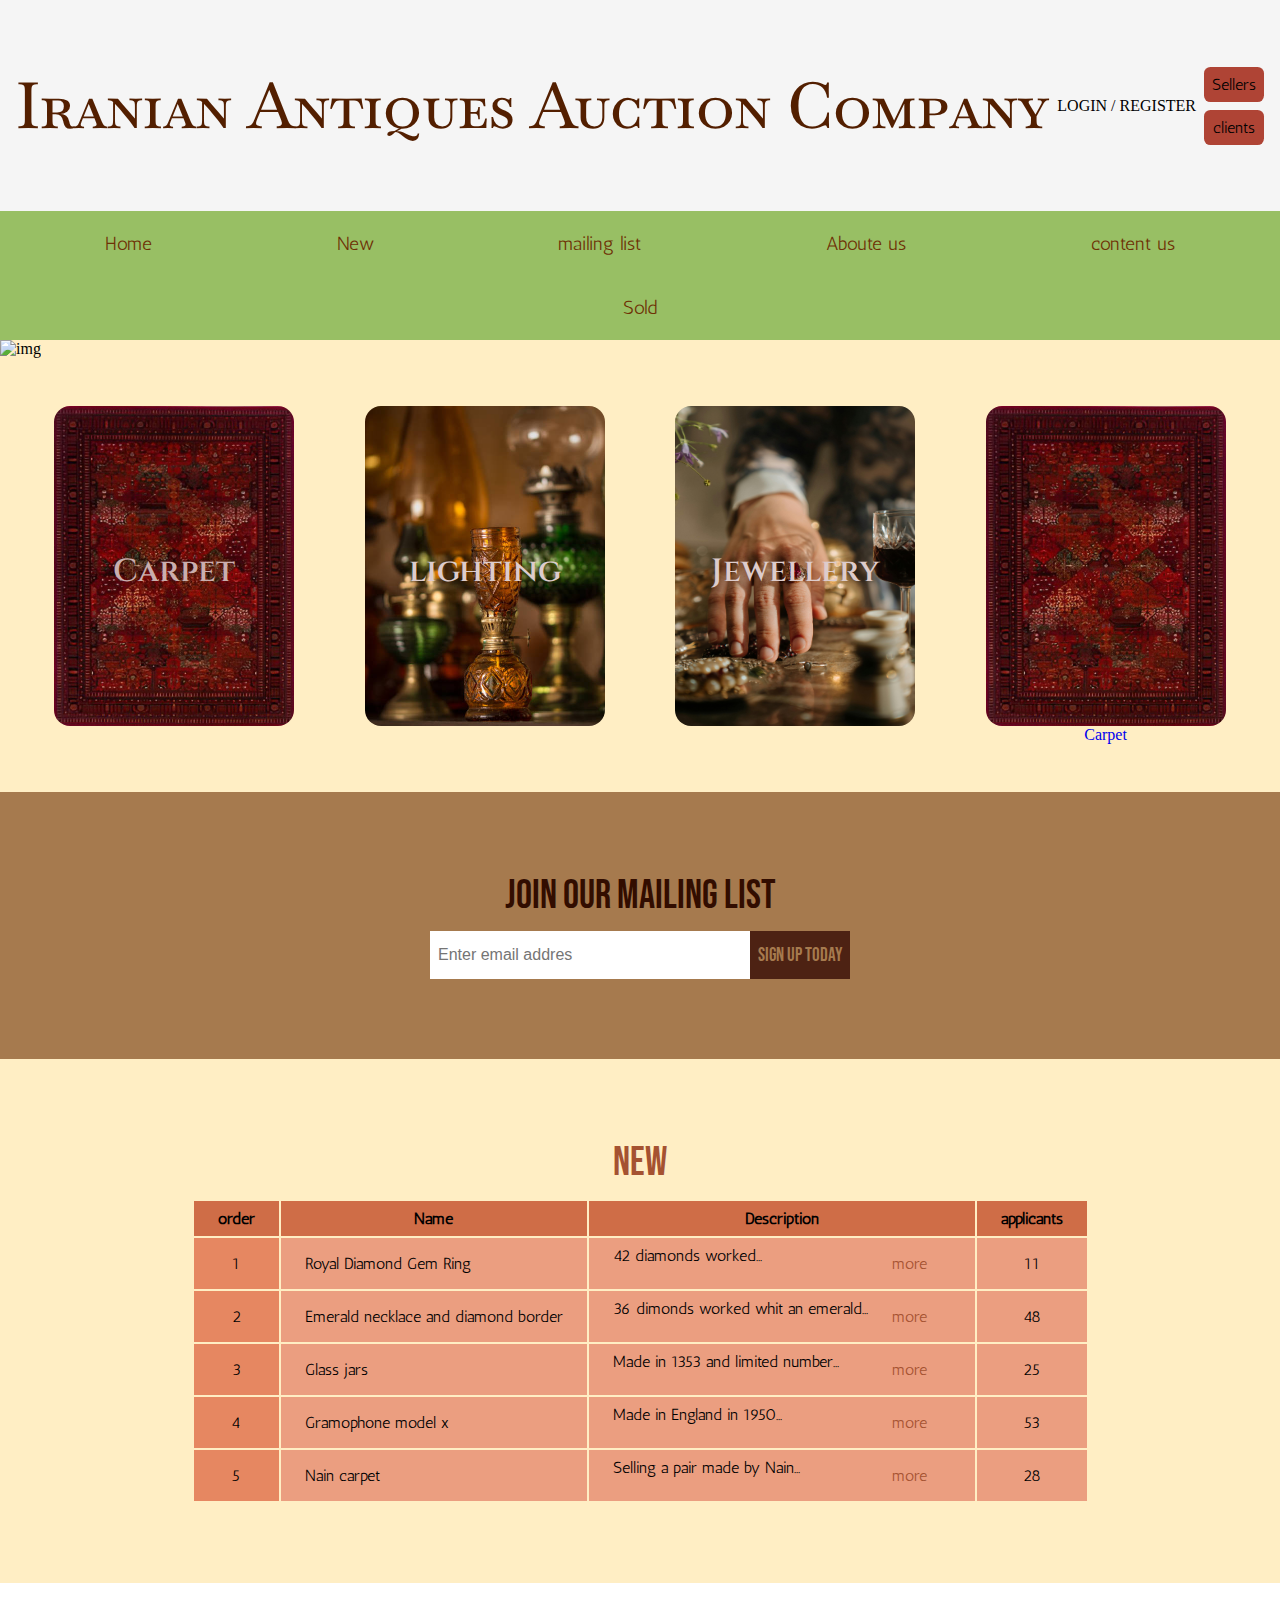
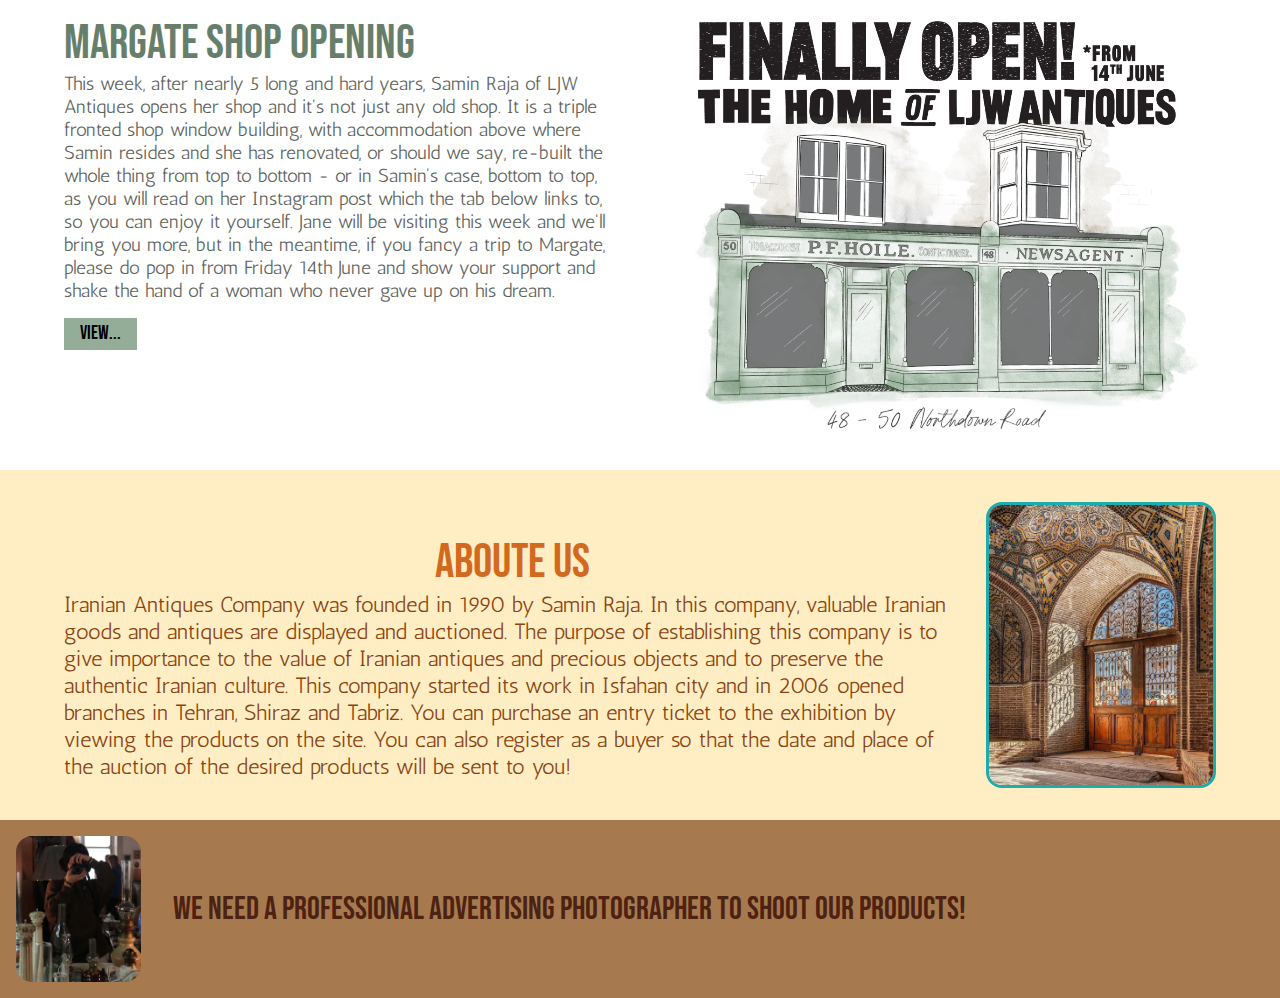
==== index.html @ d169ea3b "added aboute us" ====
<!DOCTYPE html>
<html lang="en">
  <head>
    <meta charset="UTF-8" />
    <meta http-equiv="X-UA-Compatible" content="IE=edge" />
    <meta name="viewport" content="width=device-width, initial-scale=1.0" />
    <title>home page-Iranian Antiques Auction</title>
    <link rel="stylesheet" href="index.css" />
  </head>
  <body>
    <header>
      <div class="title">
        <h1>Iranian Antiques Auction Company</h1>
        <div class="log1">
          <span>LOGIN / REGISTER</span>
          <div class="log2">
            <button><a href="#">Sellers</a></button>
            <button><a href="#">clients</a></button>
          </div>
        </div>
      </div>
    </header>
    <nav class="navbar">
      <a href="#">Home</a>
      <a href="#newstable">New</a>
      <a href="#entemail">mailing list</a>
      <a href="#abuotus">Aboute us</a>
      <a href="#">content us</a>
      <a href="#">Sold</a>
    </nav>
    <main>
      <div class="hpimg">
        <img src="./img/home-page-img.jpg" alt="img" class="hpimg" />
      </div>
      <section class="options">
        <a href="#">
          <img src="./img/home-page-carpet.jpg" alt="Persian Carpet" />
          <span class="Carpet">Carpet</span>
        </a>
        <a href="#">
          <img src="./img/lighting-home page.jpg" alt="Persian lighting" />
          <span class="lighting">lighting</span>
        </a>
        <a href="#">
          <img src="./img/Jewellery-home-page.jpg" alt="Persian Jewellery" />
          <span class="Jewellery">Jewellery</span>
        </a>
        <a href="#">
          <img src="./img/home-page-carpet.jpg" alt="Persian Carpet" />
          <span>Carpet</span>
        </a>
      </section>
      <!-- top button -->
      <section class="entemail" id="entemail">
        <label for="email">Join our mailing list</label>
        <form>
          <input
            type="email"
            name="email"
            id="email"
            placeholder="Enter email addres"
          />
          <button>sign up today</button>
        </form>
      </section>
      <section class="newstable" id="newstable">
        <h2>NEW</h2>
        <table>
          <thead>
            <tr>
              <th>order</th>
              <th>Name</th>
              <th>Description</th>
              <th>applicants</th>
            </tr>
          </thead>
          <tbody>
            <tr>
              <td>1</td>
              <td>Royal Diamond Gem Ring</td>
              <td>42 diamonds worked... <a href="#">more</a></td>
              <td>11</td>
            </tr>
            <tr>
              <td>2</td>
              <td>Emerald necklace and diamond border</td>
              <td>36 dimonds worked whit an emerald... <a href="#">more</a></td>
              <td>48</td>
            </tr>
            <tr>
              <td>3</td>
              <td>Glass jars</td>
              <td>Made in 1353 and limited number... <a href="#">more</a></td>
              <td>25</td>
            </tr>
            <tr>
              <td>4</td>
              <td>Gramophone model x</td>
              <td>Made in England in 1950... <a href="#">more</a></td>
              <td>53</td>
            </tr>
            <tr>
              <td>5</td>
              <td>Nain carpet</td>
              <td>Selling a pair made by Nain... <a href="#">more</a></td>
              <td>28</td>
            </tr>
          </tbody>
        </table>
      </section>
      <section class="shop">
        <div>
          <span class="MARGATE">MARGATE SHOP OPENING</span>
          <p>
            This week, after nearly 5 long and hard years, Samin Raja of LJW
            Antiques opens her shop and it's not just any old shop. It is a
            triple fronted shop window building, with accommodation above where
            Samin resides and she has renovated, or should we say, re-built the
            whole thing from top to bottom - or in Samin's case, bottom to top,
            as you will read on her Instagram post which the tab below links to,
            so you can enjoy it yourself. Jane will be visiting this week and
            we'll bring you more, but in the meantime, if you fancy a trip to
            Margate, please do pop in from Friday 14th June and show your
            support and shake the hand of a woman who never gave up on his
            dream.
          </p>
          <button>view...</button>
        </div>
        <img src="./img/shop-home-page.png" alt="shop" />
      </section>
        <section id="abuotus">
          <div>
            <span>Aboute us</span>
            <p>
              Iranian Antiques Company was founded in 1990 by Samin Raja. In
              this company, valuable Iranian goods and antiques are displayed
              and auctioned. The purpose of establishing this company is to give
              importance to the value of Iranian antiques and precious objects
              and to preserve the authentic Iranian culture. This company
              started its work in Isfahan city and in 2006 opened branches in
              Tehran, Shiraz and Tabriz. You can purchase an entry ticket to the
              exhibition by viewing the products on the site. You can also
              register as a buyer so that the date and place of the auction of
              the desired products will be sent to you!
            </p>
          </div>
          <img src="./img/about us-home-page.jpg" alt="about us" />
        </section>
        <section class="photo">
          <span
            >We need a professional advertising photographer to shoot our
            products!</span
          >
          <img src="./img/photography-home-page.jpg" alt="photography" />
        </section>
      <!-- sold -->
      <!-- need a phtografer -->
    </main>
    <footer></footer>
  </body>
</html>
---- index.css ----
/* Baskervville SC */
@import url('https://fonts.googleapis.com/css2?family=Baskervville+SC&family=Cinzel:wght@400..900&display=swap');
/* Cinzel */
@import url('https://fonts.googleapis.com/css2?family=Cinzel:wght@400..900&display=swap');
/* Antic */
@import url('https://fonts.googleapis.com/css2?family=Antic&display=swap');
/* Oswald */
/* Bebas Neue */
@import url('https://fonts.googleapis.com/css2?family=Bebas+Neue&display=swap');

* {
    padding: 0;
    margin: 0;
    box-sizing: border-box;
}

header {
    display: flex;
    flex-direction: column;
    align-items: center;
    /* width: 100vw; */
}
.title {
    background-color: whitesmoke;
    display: flex;
    flex-direction: row;
    justify-content: space-between;
    align-items: center;
    width: 100%;
    padding: 4rem 1rem;
}

h1 {
    font-size: 4rem;
    font-family: "Baskervville SC" , serif;
    font-weight: 500;
    color: rgb(83, 31, 0);
}

.log1 {
    display: flex;
    flex-direction: row;
    align-items: center;
    gap: 0.5rem;
}

.log2 {
    display: flex;
    flex-direction: column;
    gap: 0.5rem;
}

.log2 button {
    background-color: rgb(175, 68, 53);
    border: none;
    border-radius: 0.4rem;
    padding: 0.5rem 0;
}
.log2 button:hover {
    background-color: rgb(119, 47, 37);
    border: none;
    border-radius: 0.4rem;
    padding: 0.5rem 0;
    border: 1.5px black solid;
}

button a {
    text-decoration: none;
    font-size: 1rem;
    font-family: "Antic" , serif;
    /* font-family: "Bebas Neue" , serif; */
    font-weight: 500;
    padding: 1rem 0.5rem;
    color: black;
}

.log2 button:hover a {
    text-decoration: none;
    font-size: 1rem;
    font-family: "Antic" , serif;
    /* font-family: "Bebas Neue" , serif; */
    font-weight: 500;
    padding: 1rem 0.5rem;
    color: wheat;
}

.navbar {
    display: flex;
    flex-direction: row;
    justify-content: space-evenly;
    width: 100%;
    background-color: rgb(152, 191, 100);
    flex-wrap: wrap;
    position: sticky;
    top: 0;
    z-index: 10;
}

.navbar>a {
    color: rgb(110, 49, 5);
    font-family: "Antic" , serif;
    text-decoration: none;
    font-weight: 500;
    font-size: 1.2rem;
    padding: 1.3rem 5rem;
}

.navbar>a:hover {
    color: lightgrey;
    font-family: "Antic" , serif;
    text-decoration: none;
    font-weight: 400;
    font-size: 1.2rem;
    padding: 1.3rem 5rem;
    background-color: rgb(116, 146, 76);
}

main {
    /* background-color: beige; */
    background-color: rgb(255, 238, 196);
}


.hpimg>img {
    width: 100%;
    /* box-shadow: inset 0 0 0 2rem black; */
}

.options {
    display: flex;
    justify-content: space-evenly;
    gap: 1rem;
    padding: 3rem 0;
    flex-wrap: wrap;
}

.options a {
    display: flex;
    flex-direction: column;
    align-items: center;
    text-decoration: none;
    position: relative;
}

.options img {
    width: 15rem;
    height: 20rem;
    border-radius: 1rem;
}

.options a:hover span {
    background-color: rgba(0, 0, 0, 0.568);
}

.Carpet {
    font-family: "Cinzel" , serif;
    font-weight: 600;
    font-size: 2rem;
    color: rgb(202, 174, 174);
    position: absolute;
    top: 8rem;
    padding: 1rem 3.7rem;
}

.lighting {
    font-family: "Cinzel" , serif;
    font-weight: 600;
    font-size: 2rem;
    color: rgb(221, 204, 204);
    position: absolute;
    top: 8rem;
    padding: 1rem 2.75rem;
}
.Jewellery {
    font-family: "Cinzel" , serif;
    font-weight: 600;
    font-size: 2rem;
    color: rgb(221, 204, 204);
    position: absolute;
    top: 8rem;
    padding: 1rem 2.25rem;
}

.entemail {
    width: 100%;
    display: flex;
    flex-direction: column;
    align-items: center;
    gap: 0.7rem;
    padding: 5rem 3.5rem;
    background-color: rgb(166,122,78);
    /* background-color: rgb(159,172,133); */
}

.entemail label {
    font-size: 2.5rem;
    color: rgb(50,13,0);
    font-family: "Bebas Neue" , serif;
}

.entemail form {
    display: flex;
    justify-content: center;
}

.entemail input{
    border: none;
    width: 20rem;
    height: 3rem;
    padding: 0.5rem;
    font-size: 1rem;
    /* background-color: rgb(166,122,78); */
}

.entemail button {
    /* background-color: rgb(95, 54, 39); */
    background-color: rgb(77, 34, 19);
    color: rgb(166,122,78);
    border: none;
    padding: 0.5rem;
    font-family: "Bebas Neue" , serif;
    font-weight: 100;
    font-size: 1.2rem;
}

.entemail button:hover {
    cursor: pointer;
    background-color: rgb(54, 21, 9);
    color: rgb(190, 150, 109);
    border: none;
    padding: 0.5rem;
    font-family: "Bebas Neue" , serif;
    font-weight: 100;
    font-size: 1.2rem;
}

.newstable {
    display: flex;
    flex-direction: column;
    align-items: center;
    gap: 0.7rem;
    padding: 5rem 3.5rem;
}

h2 {
    font-family: "Bebas Neue" , serif;
    color: rgb(165, 82, 49);
    font-size: 2.5rem;
    font-weight: 100;

}

table * {
    padding: 0.5rem 1.5rem;
    font-size: 1rem;
    font-family: "Antic" , serif;
}

th {
    background-color: rgb(207, 109, 71);
}

td:first-child {
    background-color: rgb(230, 135, 97);
    text-align: center;
}

td {
    background-color: rgb(235, 158, 128);
}

tr td:nth-of-type(3) {
    background-color: rgb(235, 158, 128);
    display: flex;
    justify-content: space-between;
}
tr td:nth-of-type(4) {
    background-color: rgb(235, 158, 128);
    text-align: center;
}
td a {
    text-decoration: none;
    color: rgb(165, 82, 49);
    font-weight: 400;
}

.shop {
    display: flex;
    justify-content: space-between;
    background-color: rgb(255, 255, 255);
    padding: 2rem 4rem;
    gap: 1.5rem;
}

.MARGATE {
    font-size: 3rem;
    font-family: "Bebas Neue" , serif;
    color: rgb(103, 126, 107);
    margin-top: 2rem;
}

.shop p {
    font-size: 1.2rem;
    font-family: "Antic" , serif;
    color:rgb(93,98,92);

}

.shop button {
    background-color: rgb(148,173,152);
    border: none;
    padding: 0.3rem 1rem;
    font-family: "Bebas Neue" , serif;
    font-weight: 100;
    font-size: 1.2rem;
    margin-top: 1rem;
    cursor: pointer;
}
.shop button:hover {
    background-color: rgb(86, 116, 91);
    border: none;
    padding: 0.3rem 1rem;
    font-family: "Bebas Neue" , serif;
    font-weight: 100;
    font-size: 1.2rem;
    margin-top: 1rem;
    cursor: pointer;
}
 #abuotus {
    display: flex;
    justify-content: space-between;
    padding: 2rem 4rem;
    gap: 1.5rem;
 }

 #abuotus div {
    display: flex;
    flex-direction: column;
    align-items: center;
 }

 #abuotus span {
    font-size: 3rem;
    font-family: "Bebas Neue" , serif;
    color: chocolate;
    margin-top: 2rem;
 }

 #abuotus p {
    font-size: 1.4rem;
    font-family: "Antic" , serif;
    color: rgb(138, 68, 17);
    font-weight: 400;

}

#abuotus img {
width: 20%;
border-radius: 1rem;
border-color: rgb(29, 172, 172);
border-style: solid;
}

.photo {
    display: flex;
    flex-direction: row-reverse;
    align-items: center;
    justify-content: start;
    gap: 2rem;
    background-color: rgb(166,122,78);
    padding: 1rem;
}

.photo img {
    width: 10%;
    border-radius: 1rem;
}

.photo span {
    font-size: 2rem;
    color: rgb(77, 34, 19);
    font-family: "Bebas Neue" , serif;
}
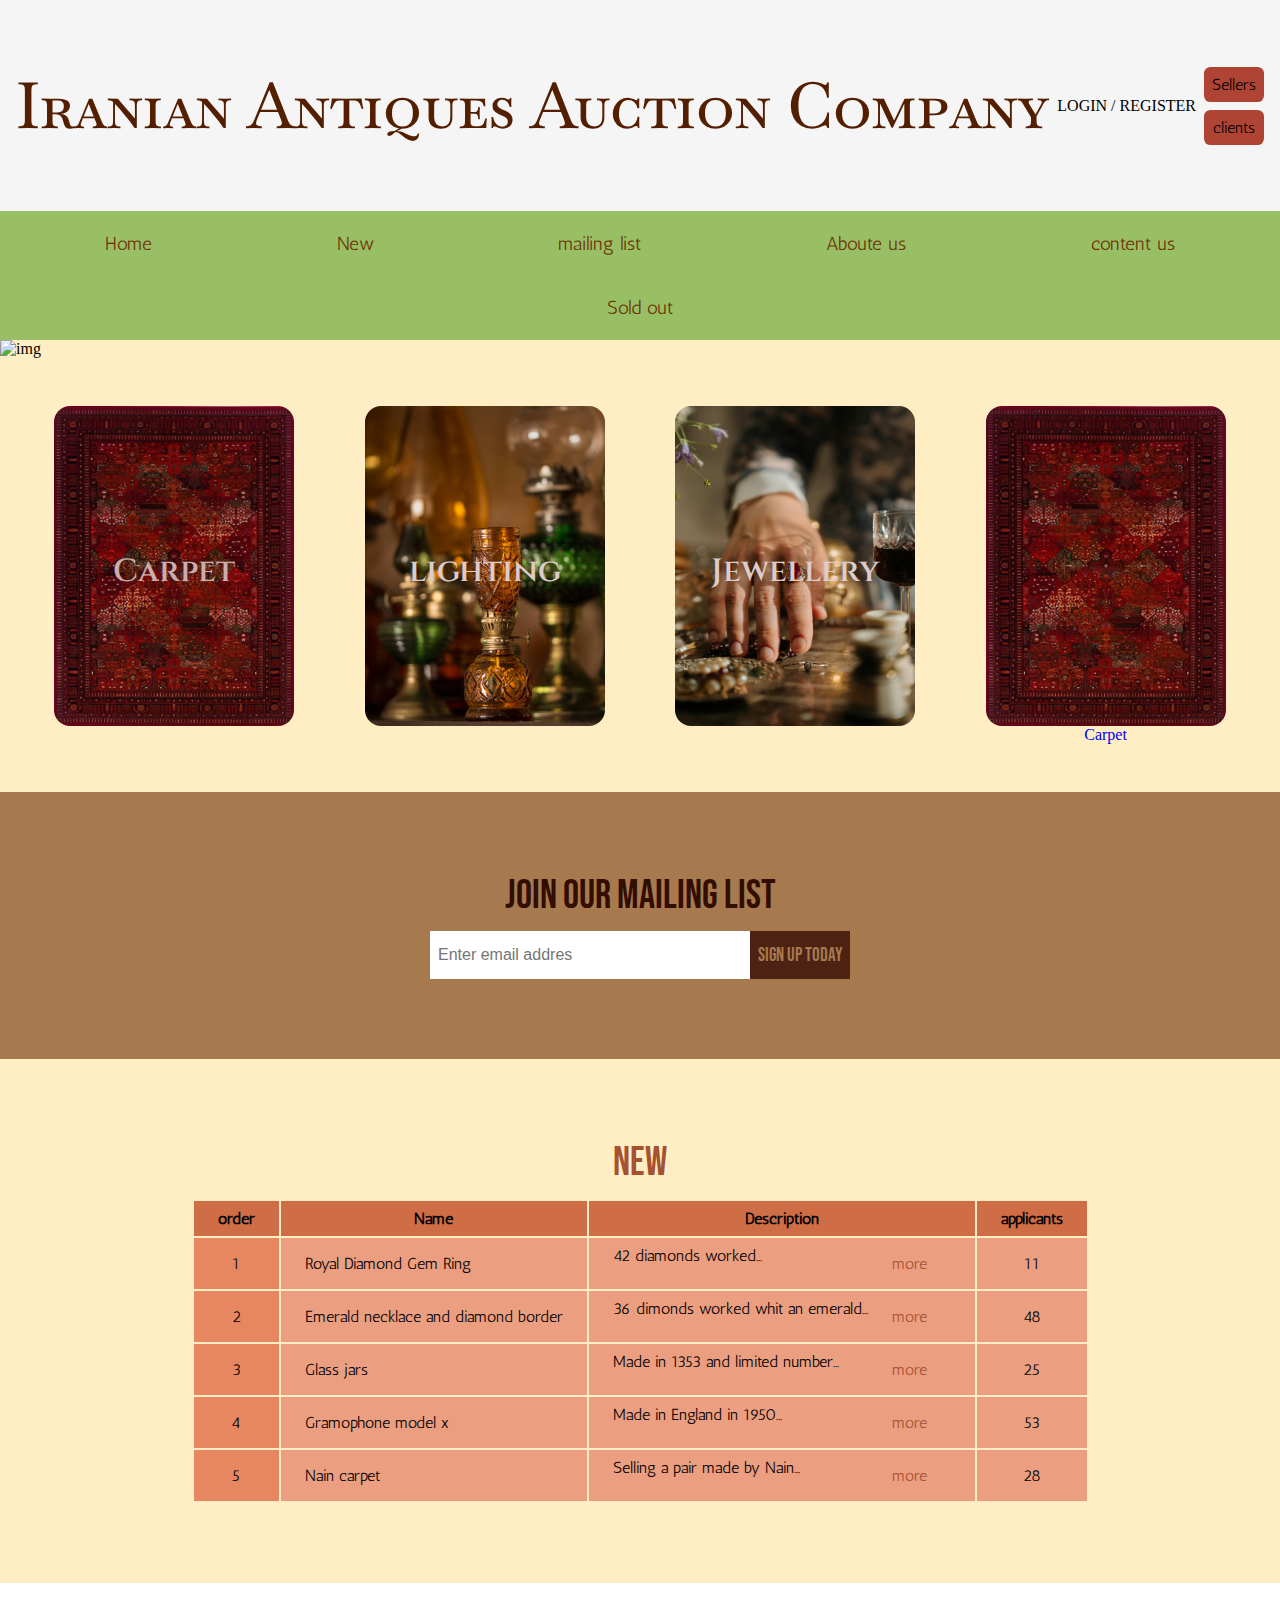
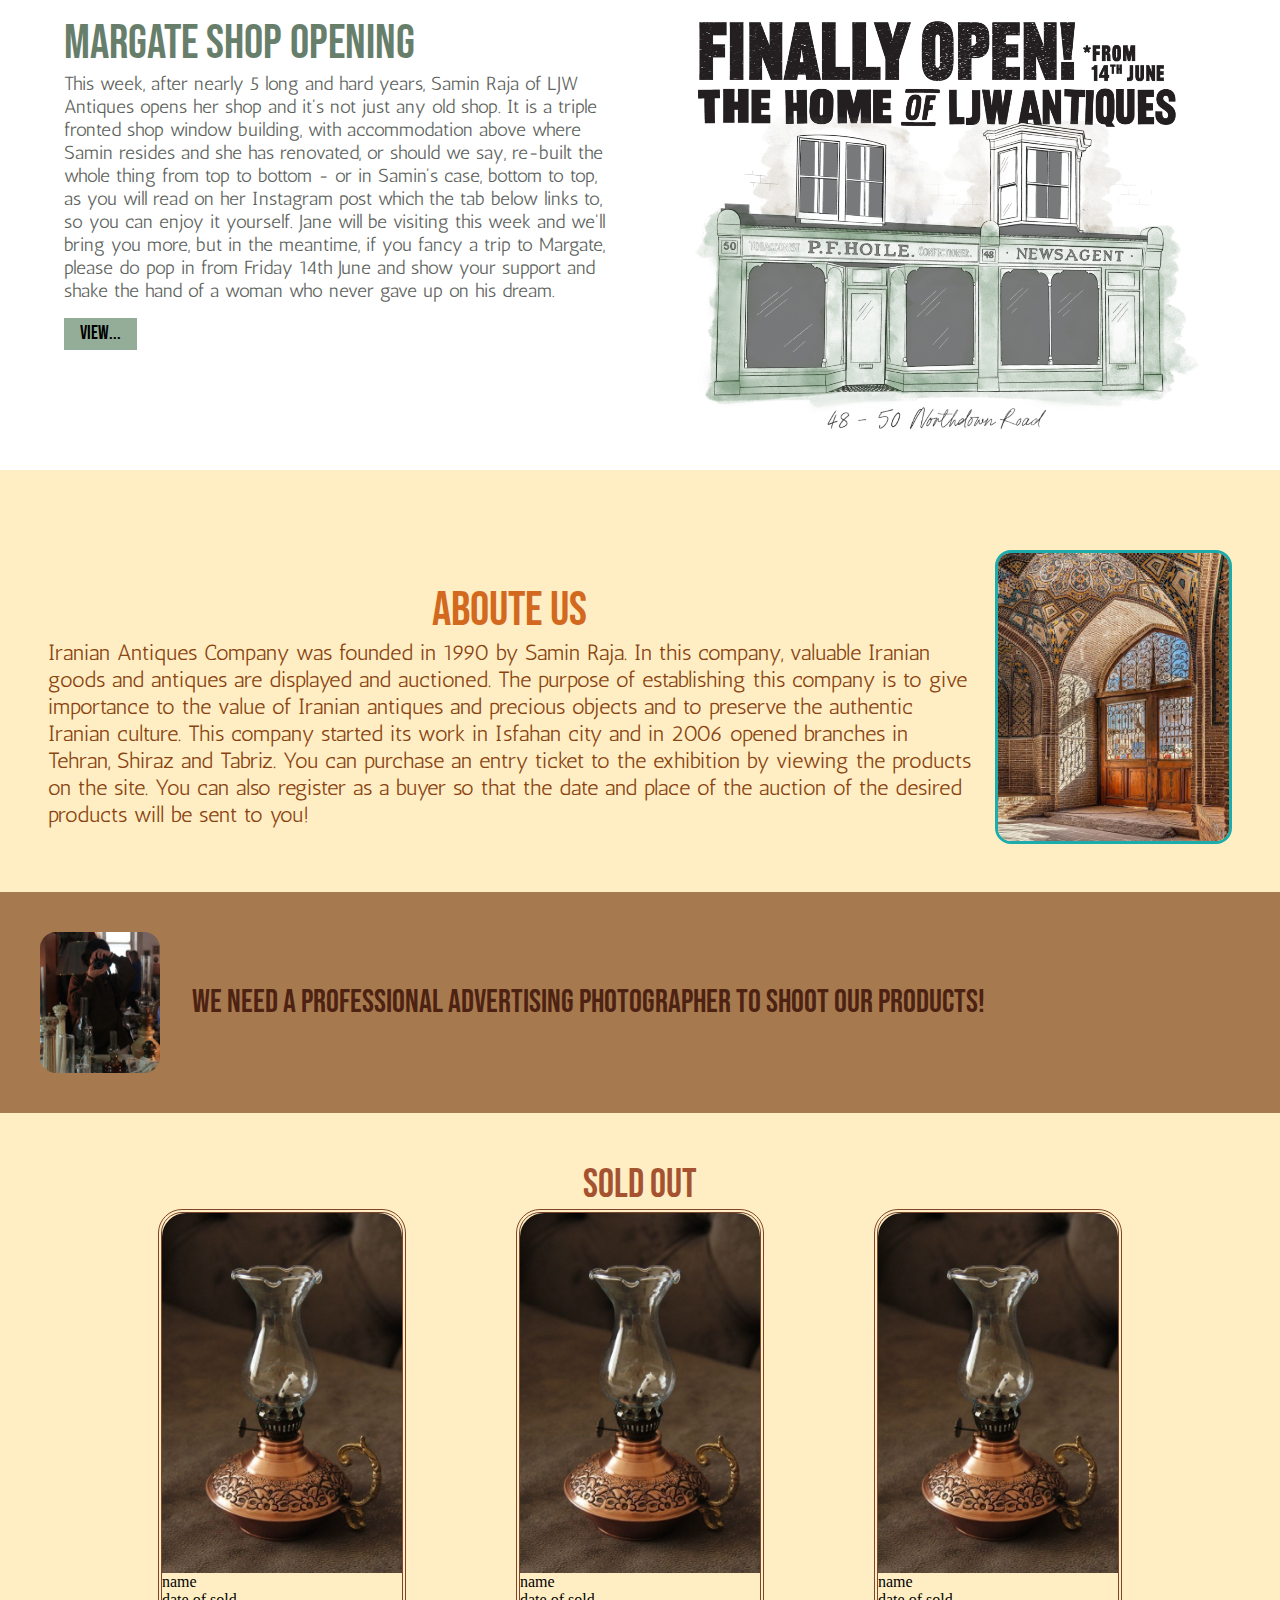
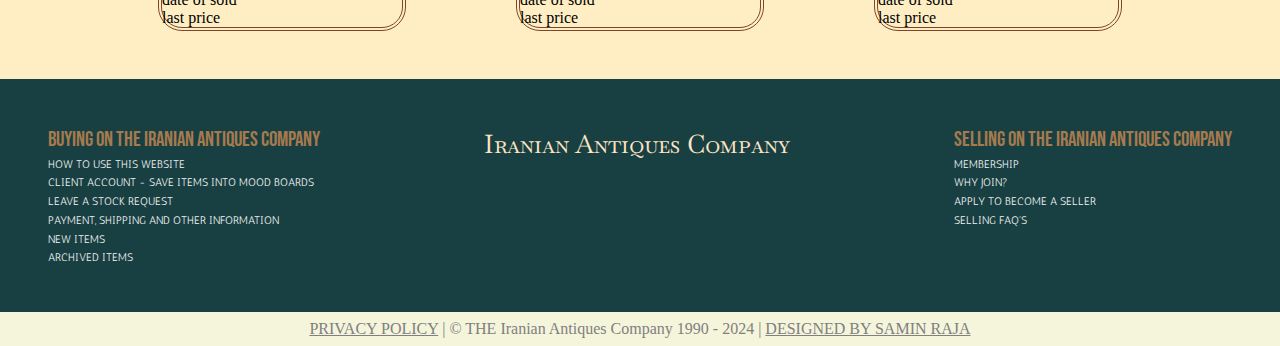
==== commit 67b37e9b: "added sold and footer" ====
--- a/index.html
+++ b/index.html
@@ -26,7 +26,7 @@
       <a href="#entemail">mailing list</a>
       <a href="#abuotus">Aboute us</a>
       <a href="#">content us</a>
-      <a href="#">Sold</a>
+      <a href="#sold">Sold out</a>
     </nav>
     <main>
       <div class="hpimg">
@@ -128,34 +128,84 @@
         </div>
         <img src="./img/shop-home-page.png" alt="shop" />
       </section>
-        <section id="abuotus">
-          <div>
-            <span>Aboute us</span>
-            <p>
-              Iranian Antiques Company was founded in 1990 by Samin Raja. In
-              this company, valuable Iranian goods and antiques are displayed
-              and auctioned. The purpose of establishing this company is to give
-              importance to the value of Iranian antiques and precious objects
-              and to preserve the authentic Iranian culture. This company
-              started its work in Isfahan city and in 2006 opened branches in
-              Tehran, Shiraz and Tabriz. You can purchase an entry ticket to the
-              exhibition by viewing the products on the site. You can also
-              register as a buyer so that the date and place of the auction of
-              the desired products will be sent to you!
-            </p>
-          </div>
-          <img src="./img/about us-home-page.jpg" alt="about us" />
-        </section>
-        <section class="photo">
-          <span
-            >We need a professional advertising photographer to shoot our
-            products!</span
-          >
-          <img src="./img/photography-home-page.jpg" alt="photography" />
-        </section>
-      <!-- sold -->
-      <!-- need a phtografer -->
+      <section id="abuotus">
+        <div>
+          <span>Aboute us</span>
+          <p>
+            Iranian Antiques Company was founded in 1990 by Samin Raja. In this
+            company, valuable Iranian goods and antiques are displayed and
+            auctioned. The purpose of establishing this company is to give
+            importance to the value of Iranian antiques and precious objects and
+            to preserve the authentic Iranian culture. This company started its
+            work in Isfahan city and in 2006 opened branches in Tehran, Shiraz
+            and Tabriz. You can purchase an entry ticket to the exhibition by
+            viewing the products on the site. You can also register as a buyer
+            so that the date and place of the auction of the desired products
+            will be sent to you!
+          </p>
+        </div>
+        <img src="./img/about us-home-page.jpg" alt="about us" />
+      </section>
+      <section class="photo">
+        <span
+          >We need a professional advertising photographer to shoot our
+          products!</span
+        >
+        <img src="./img/photography-home-page.jpg" alt="photography" />
+      </section>
+      <section id="sold">
+        <h2>sold out</h2>
+        <div>
+          <div class="sol">
+            <img src="./img/light1.jpg" alt="light" />
+            <span>name</span>
+            <span>date of sold</span>
+            <span>last price</span>
+          </div>
+          <div class="sol">
+            <img src="./img/light1.jpg" alt="light" />
+            <span>name</span>
+            <span>date of sold</span>
+            <span>last price</span>
+          </div>
+          <div class="sol">
+            <img src="./img/light1.jpg" alt="light" />
+            <span>name</span>
+            <span>date of sold</span>
+            <span>last price</span>
+          </div>
+        </div>
+      </section>
     </main>
-    <footer></footer>
+    <footer>
+      <div class="foo">
+        <div>
+          <h4>BUYING ON THE Iranian Antiques Company</h4>
+          <span>HOW TO USE THIS WEBSITE</span>
+          <span>CLIENT ACCOUNT - SAVE ITEMS INTO MOOD BOARDS</span>
+          <span>LEAVE A STOCK REQUEST</span>
+          <span>PAYMENT, SHIPPING AND OTHER INFORMATION</span>
+          <span>NEW ITEMS</span>
+          <span>ARCHIVED ITEMS</span>
+        </div>
+        <div>
+          <h3>Iranian Antiques Company</h3>
+          <div></div>
+        </div>
+        <div>
+          <h4>SELLING ON THE Iranian Antiques Company</h4>
+          <span>MEMBERSHIP</span>
+          <span>WHY JOIN?</span>
+          <span>APPLY TO BECOME A SELLER</span>
+          <span>SELLING FAQ'S</span>
+        </div>
+      </div>
+      <div class="last">
+        <span
+          ><span class="s1">PRIVACY POLICY</span> | © THE Iranian Antiques Company 1990 - 2024 |
+          <span class="s1">DESIGNED BY SAMIN RAJA</span></span
+        >
+      </div>
+    </footer>
   </body>
 </html>
--- a/index.css
+++ b/index.css
@@ -329,7 +329,8 @@
  #abuotus {
     display: flex;
     justify-content: space-between;
-    padding: 2rem 4rem;
+    padding: 3rem;
+    padding-top: 5rem;
     gap: 1.5rem;
  }
 
@@ -368,7 +369,7 @@
     justify-content: start;
     gap: 2rem;
     background-color: rgb(166,122,78);
-    padding: 1rem;
+    padding: 2.5rem;
 }
 
 .photo img {
@@ -380,4 +381,89 @@
     font-size: 2rem;
     color: rgb(77, 34, 19);
     font-family: "Bebas Neue" , serif;
-}+}
+
+#sold {
+    padding: 3rem;
+    display: flex;
+    flex-direction: column;
+    align-items: center;
+}
+
+#sold>div {
+    display: flex;
+    flex-direction: row;
+    justify-content: space-evenly;
+    width: 100%;
+}
+
+#sold img {
+    width: 15rem;
+    border-top-left-radius: 1.5rem;
+    border-top-right-radius: 1.5rem;
+
+}
+
+.sol {
+    display: flex;
+    flex-direction: column;
+    border: 4px rgb(126, 69, 43) double;
+    border-radius: 1.5rem;
+}
+
+footer {
+    background-color: #184042;
+    display: flex;
+    flex-direction: column;
+    /* padding-bottom: 0; */
+}
+.foo {
+    display: flex;
+    flex-direction: row;
+    justify-content: space-between;
+    padding: 3rem;
+}
+
+.foo>div {
+    display: flex;
+    flex-direction: column;
+    gap: 0.3rem;
+}
+
+.foo span {
+    font-family: "Antic" , serif;
+    font-weight: 300;
+    font-size: 0.7rem;
+    color: whitesmoke;
+}
+.foo span:hover {
+    font-family: "Antic" , serif;
+    font-weight: 300;
+    font-size: 0.7rem;
+    color: whitesmoke;
+    text-decoration: underline;
+}
+.foo h4 {
+    font-family: "Bebas Neue" , serif;
+    color: rgb(166,122,78);
+    font-weight: 100;
+    font-size: 1.3rem;
+}
+h3 {
+    font-family: "Baskervville SC" , serif;
+    color:bisque;
+    font-weight: 200;
+    font-size: 1.6rem;
+}
+.last {
+    display: flex;
+    justify-content: center;
+    background-color: beige;
+    color: gray;
+    width: 100%;
+    padding: 0.5rem;
+}
+
+.s1 {
+    text-decoration: underline;
+}
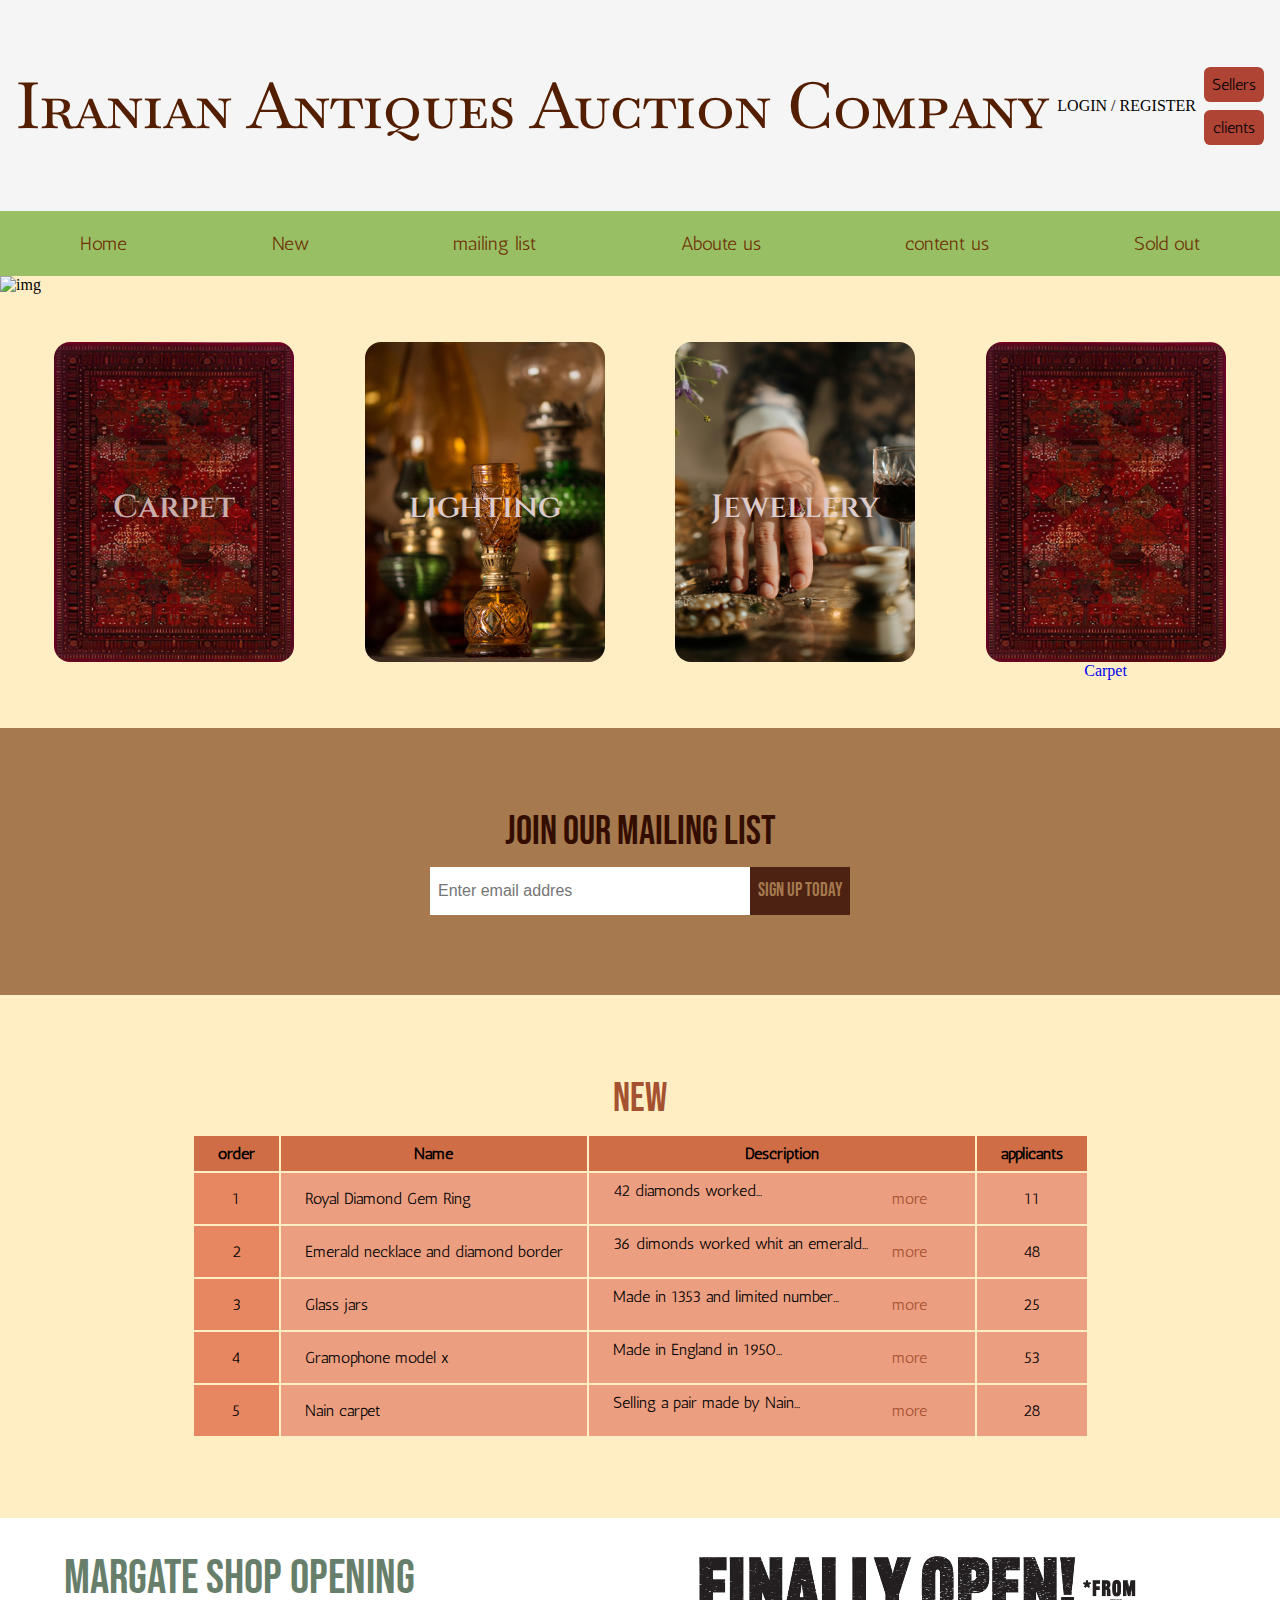
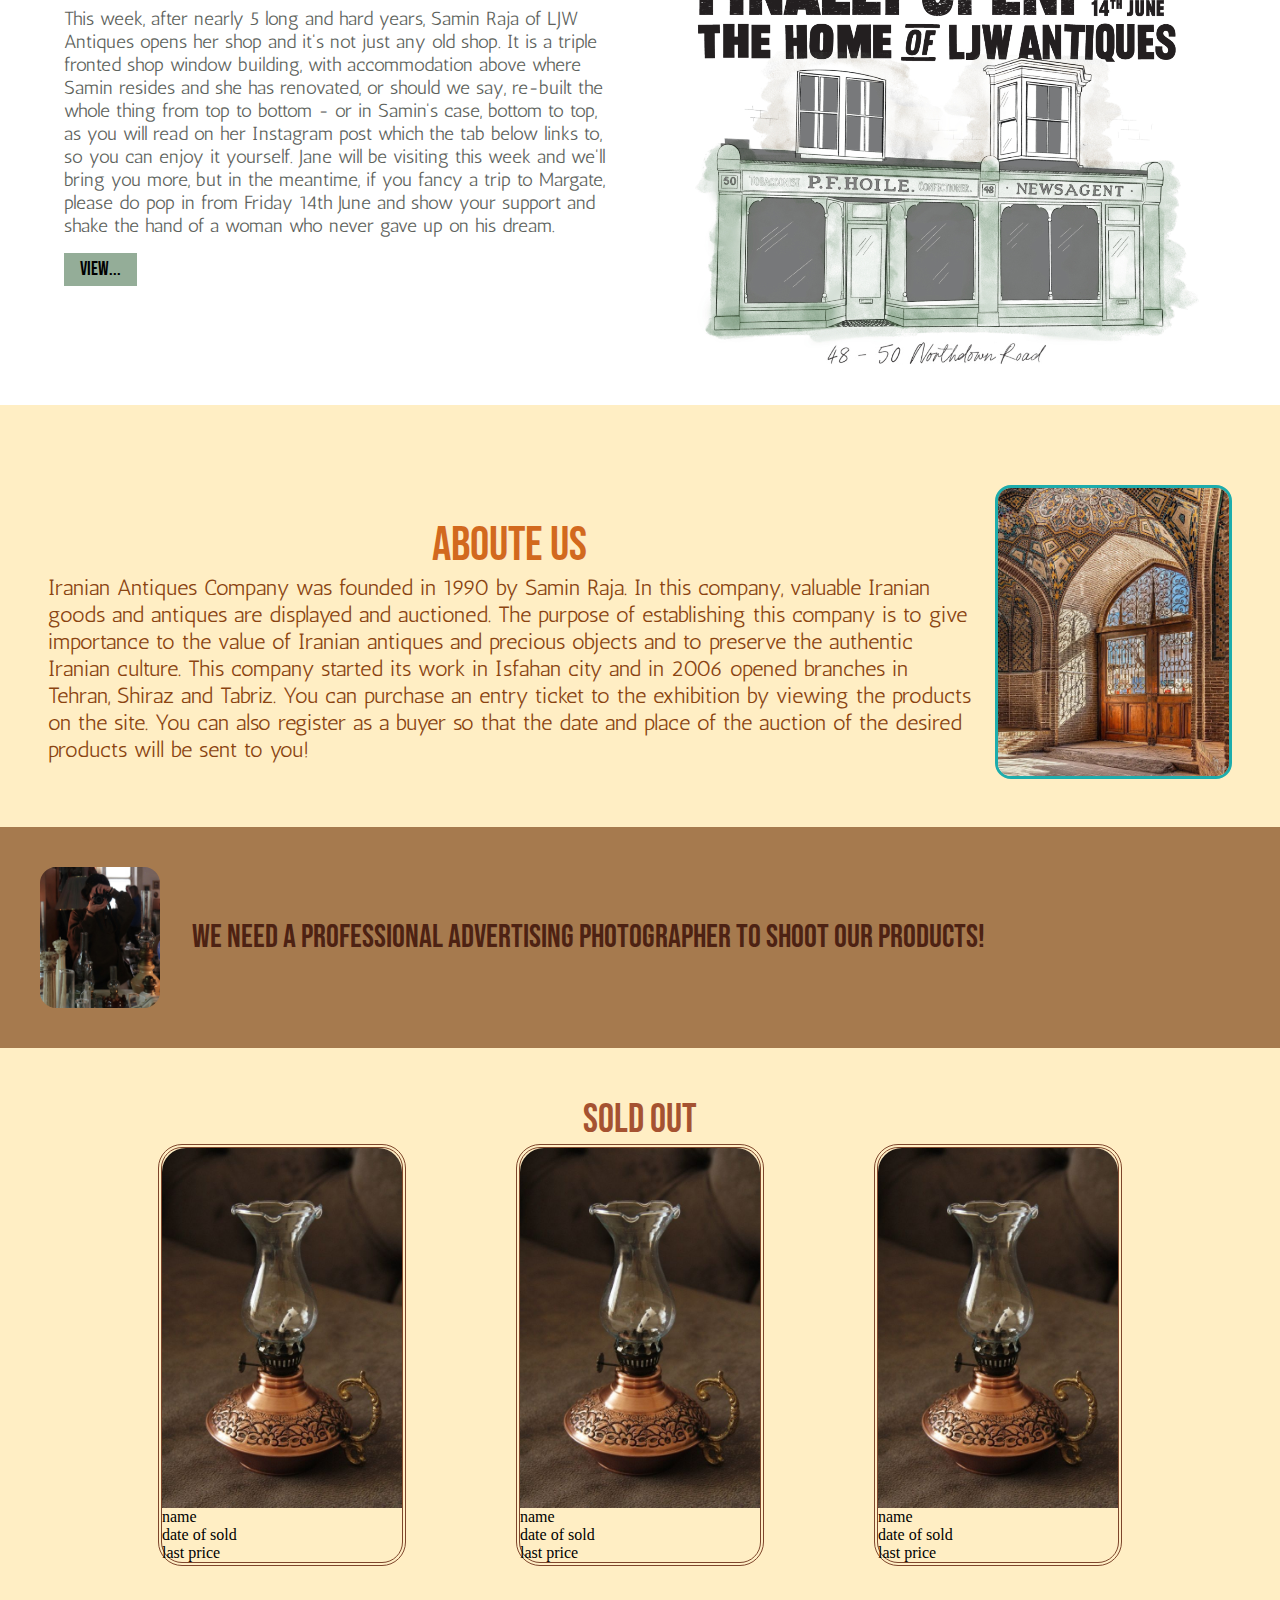
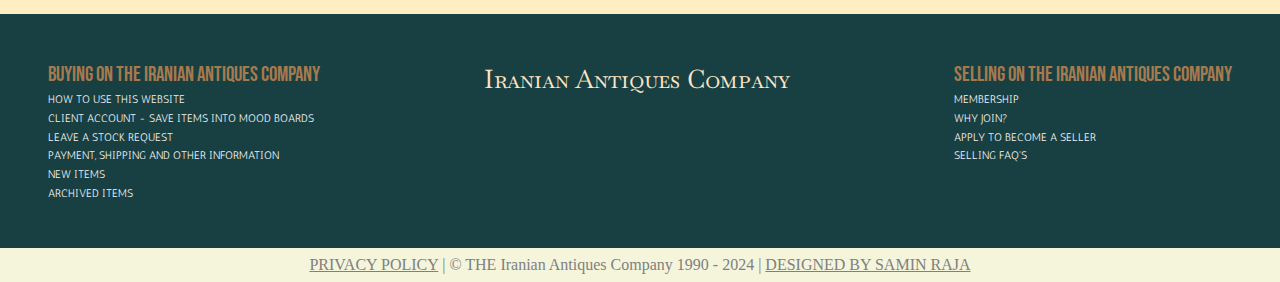
==== commit 5e047d0b: "added Carpet page" ====
--- a/index.html
+++ b/index.html
@@ -21,7 +21,7 @@
       </div>
     </header>
     <nav class="navbar">
-      <a href="#">Home</a>
+      <a href="./index.html">Home</a>
       <a href="#newstable">New</a>
       <a href="#entemail">mailing list</a>
       <a href="#abuotus">Aboute us</a>
@@ -33,7 +33,7 @@
         <img src="./img/home-page-img.jpg" alt="img" class="hpimg" />
       </div>
       <section class="options">
-        <a href="#">
+        <a href="./Carpet.html" target="_blank">
           <img src="./img/home-page-carpet.jpg" alt="Persian Carpet" />
           <span class="Carpet">Carpet</span>
         </a>
--- a/index.css
+++ b/index.css
@@ -102,7 +102,7 @@
     text-decoration: none;
     font-weight: 500;
     font-size: 1.2rem;
-    padding: 1.3rem 5rem;
+    padding: 1.3rem 4rem;
 }
 
 .navbar>a:hover {
@@ -111,7 +111,7 @@
     text-decoration: none;
     font-weight: 400;
     font-size: 1.2rem;
-    padding: 1.3rem 5rem;
+    padding: 1.3rem 4rem;
     background-color: rgb(116, 146, 76);
 }
 
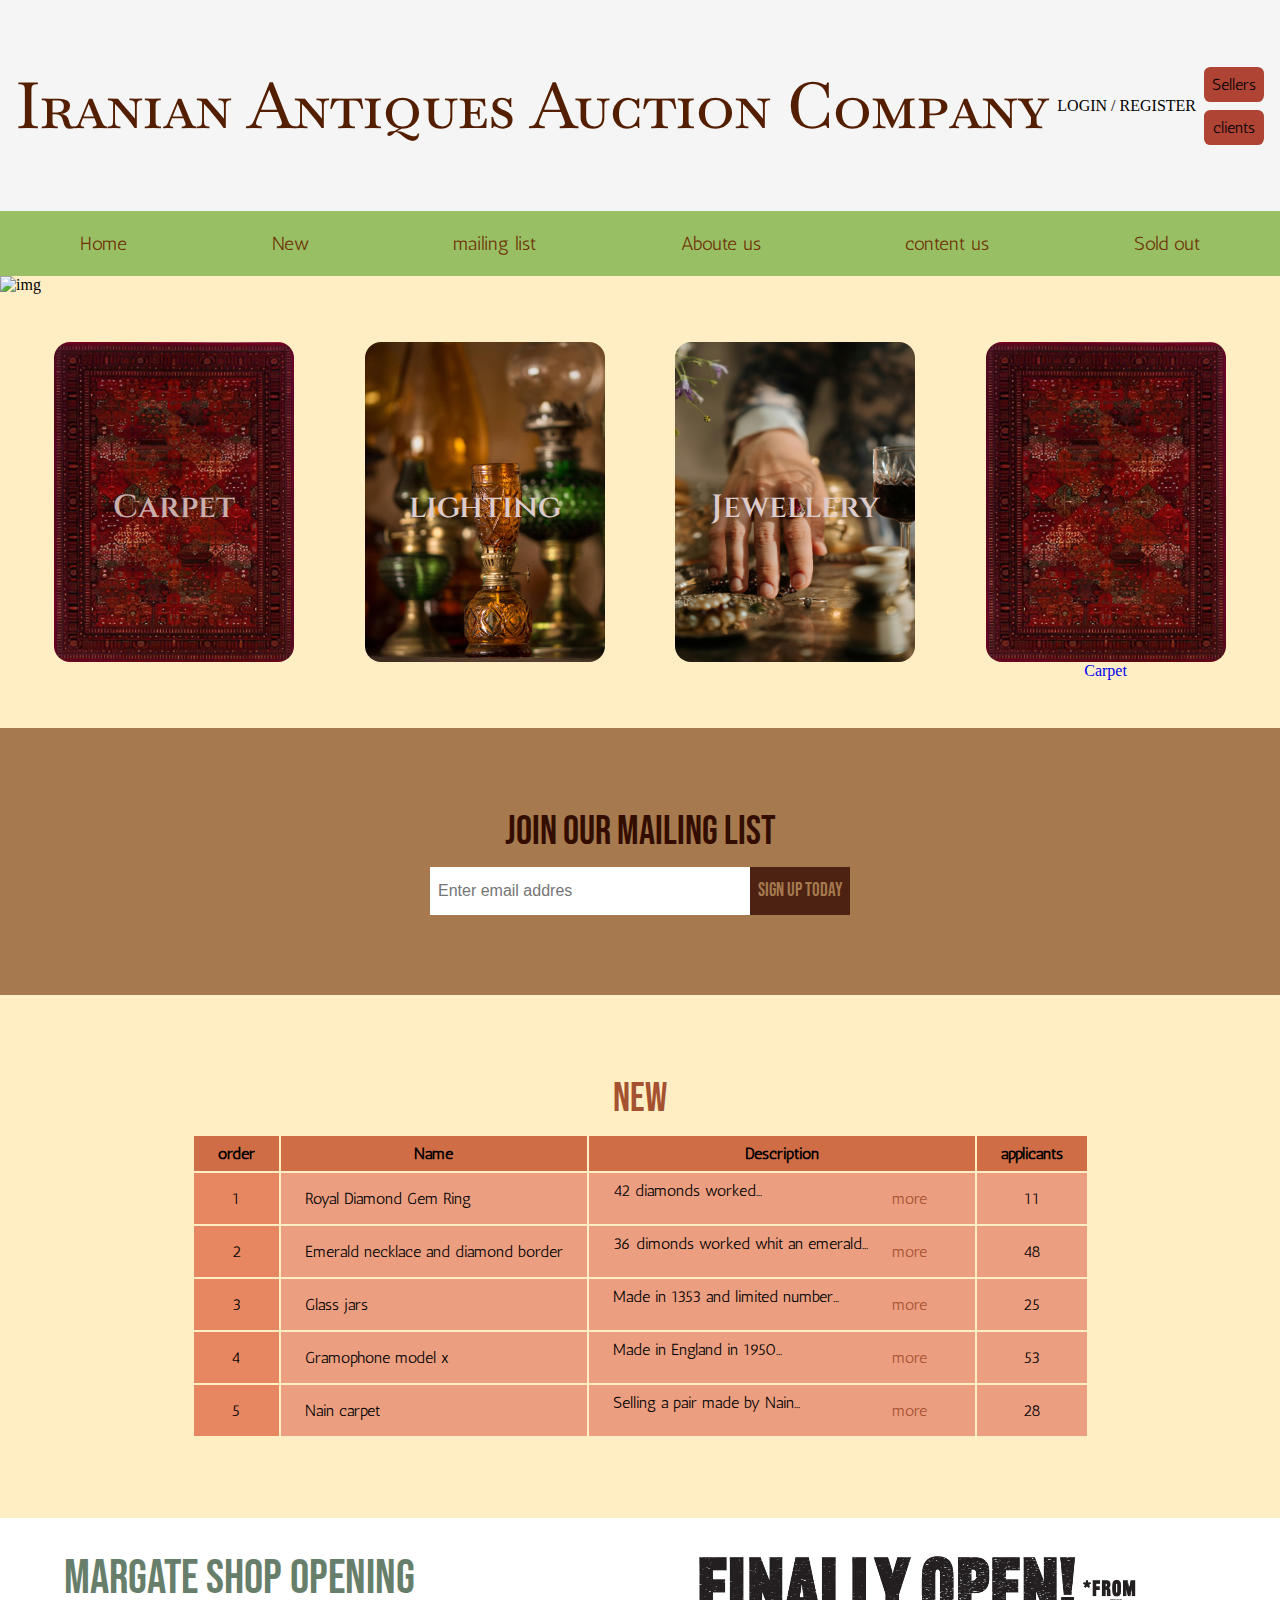
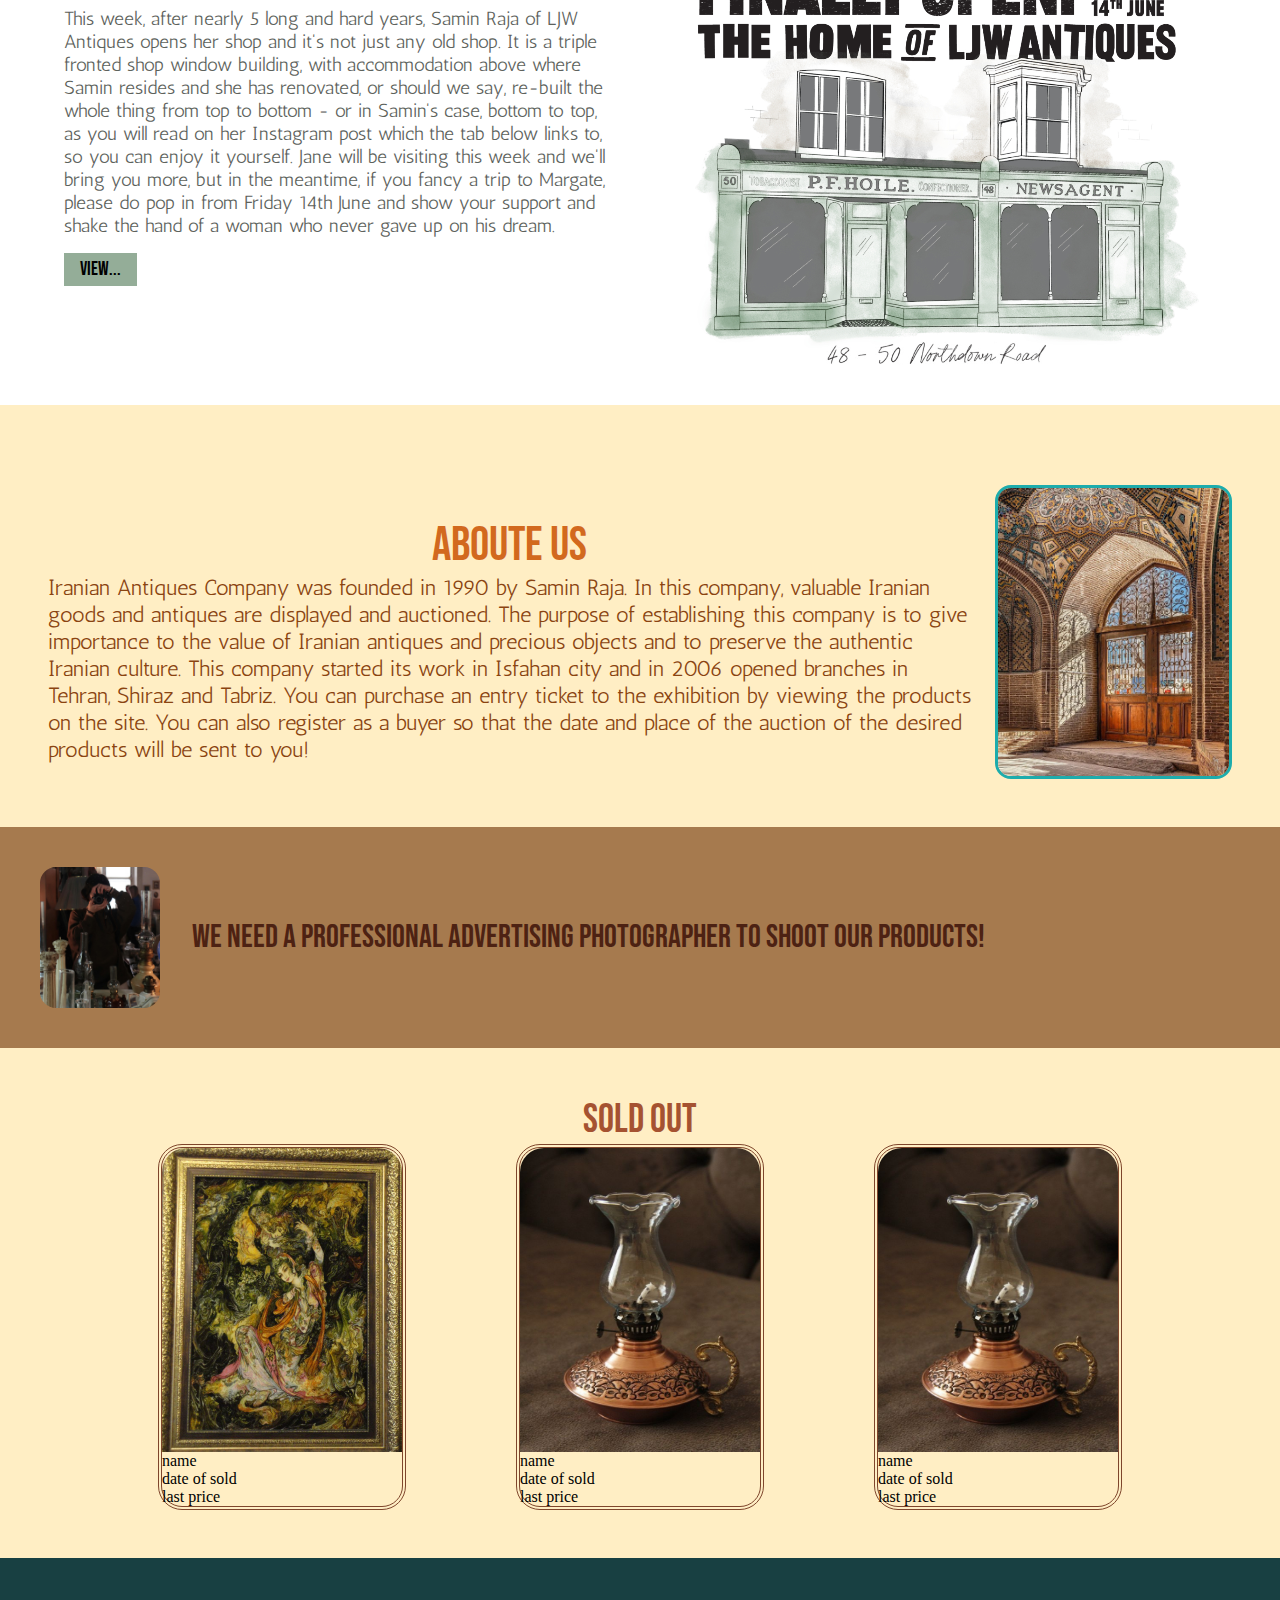
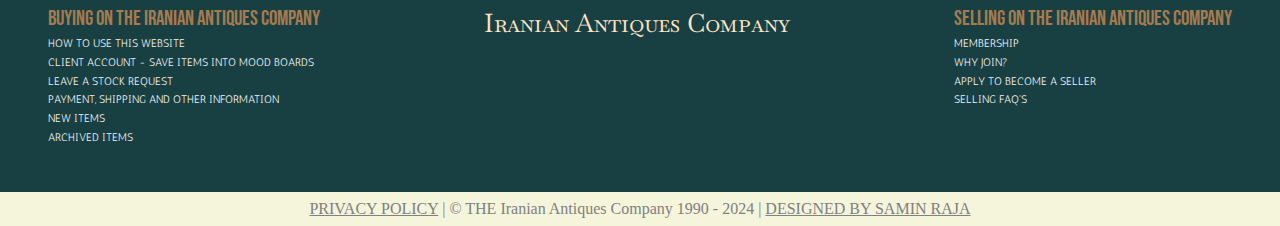
==== commit 4cf5da8b: "added lighting page" ====
--- a/index.html
+++ b/index.html
@@ -37,15 +37,15 @@
           <img src="./img/home-page-carpet.jpg" alt="Persian Carpet" />
           <span class="Carpet">Carpet</span>
         </a>
-        <a href="#">
+        <a href="./Lighting.html" target="_blank">
           <img src="./img/lighting-home page.jpg" alt="Persian lighting" />
           <span class="lighting">lighting</span>
         </a>
-        <a href="#">
+        <a href="./Jewellery.html" target="_blank">
           <img src="./img/Jewellery-home-page.jpg" alt="Persian Jewellery" />
           <span class="Jewellery">Jewellery</span>
         </a>
-        <a href="#">
+        <a href="#" target="_blank">
           <img src="./img/home-page-carpet.jpg" alt="Persian Carpet" />
           <span>Carpet</span>
         </a>
@@ -157,7 +157,7 @@
         <h2>sold out</h2>
         <div>
           <div class="sol">
-            <img src="./img/light1.jpg" alt="light" />
+            <img src="./carpet img/tablo farsh.jpg" alt="light" />
             <span>name</span>
             <span>date of sold</span>
             <span>last price</span>
--- a/index.css
+++ b/index.css
@@ -399,6 +399,7 @@
 
 #sold img {
     width: 15rem;
+    height: 19rem;
     border-top-left-radius: 1.5rem;
     border-top-right-radius: 1.5rem;
 
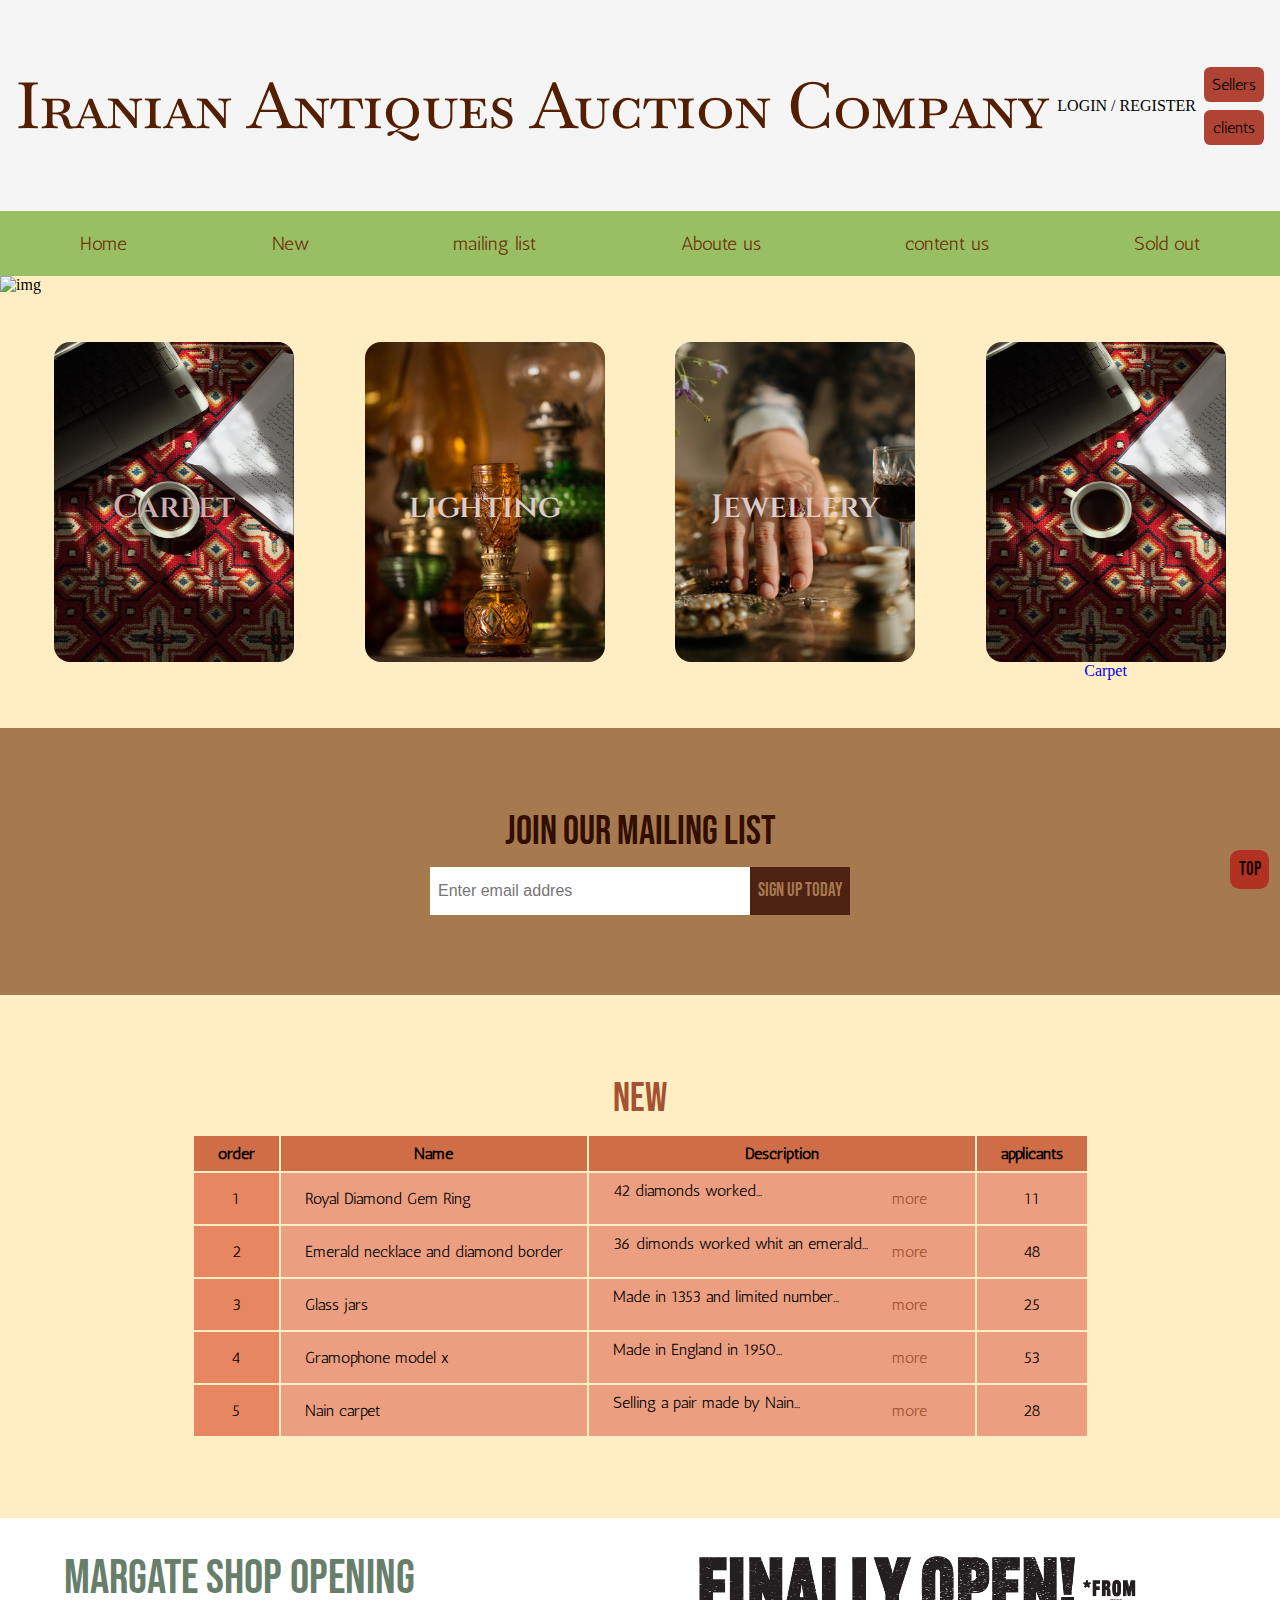
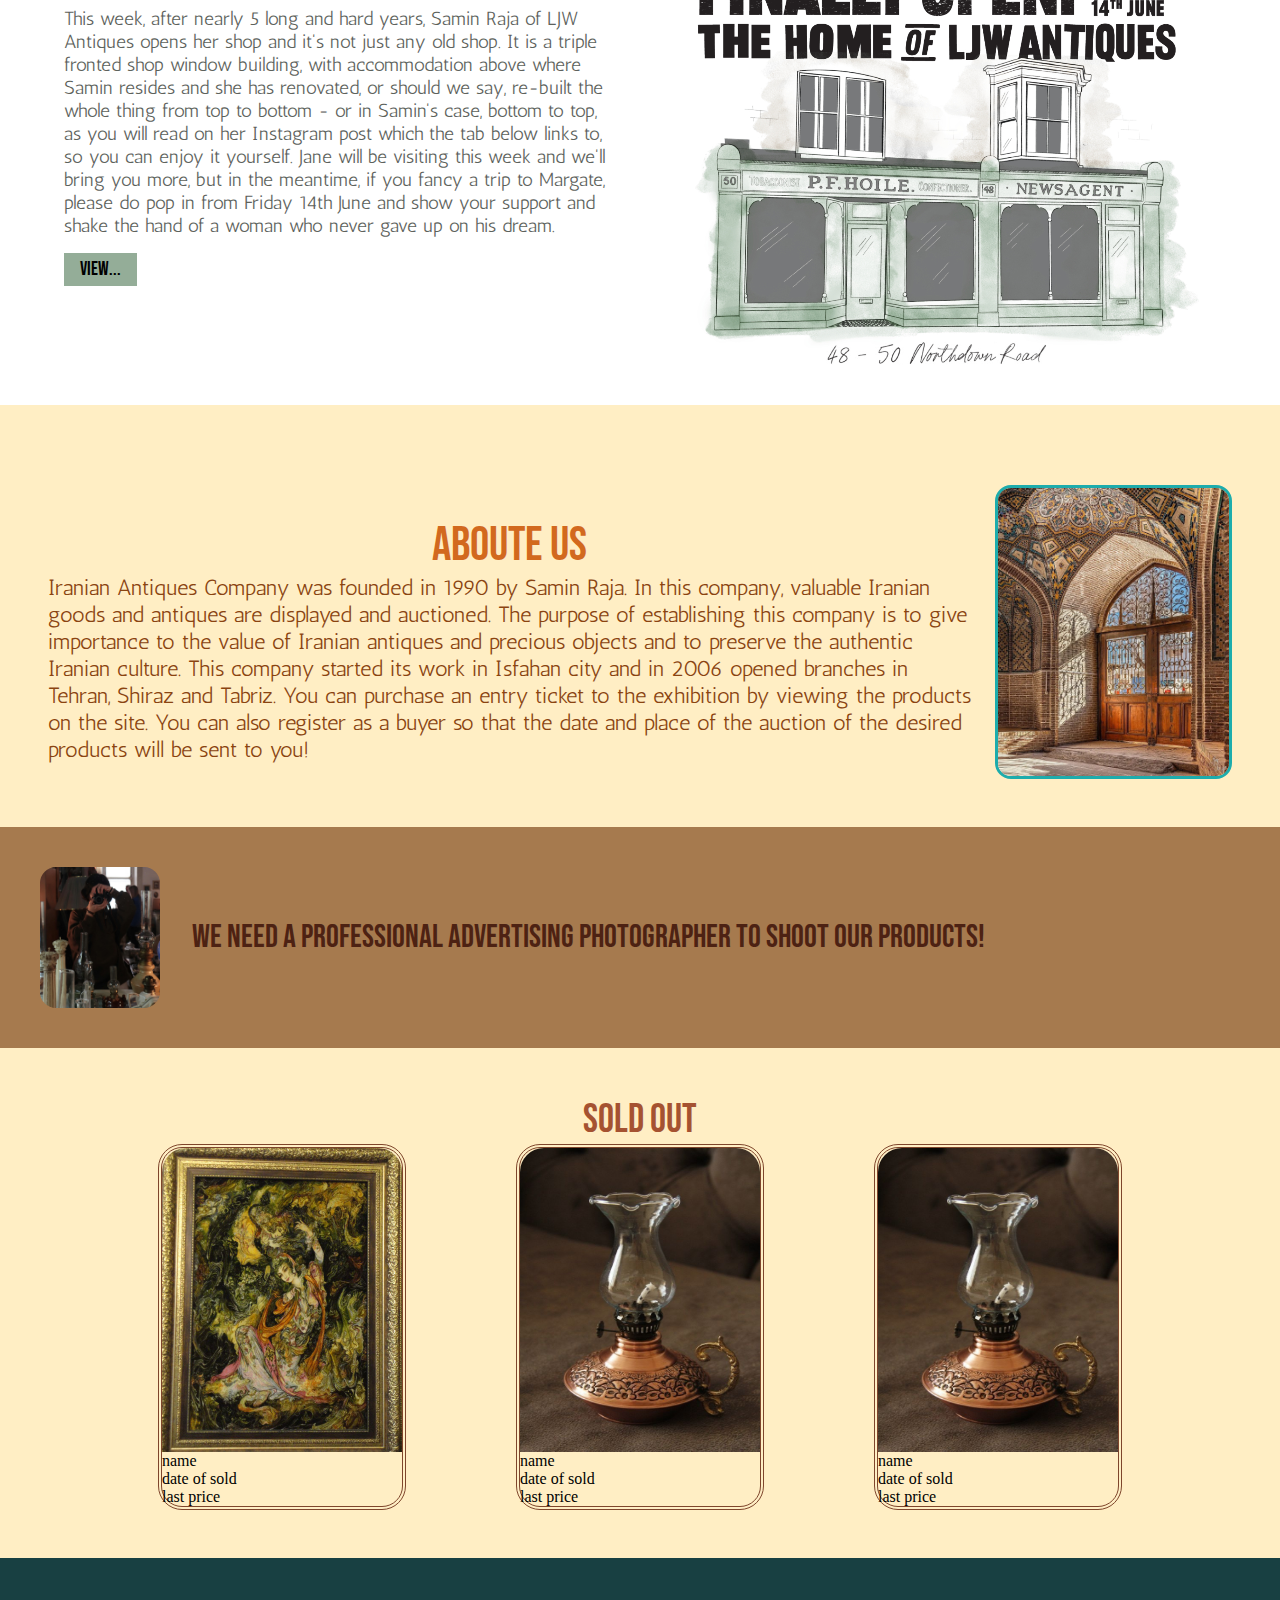
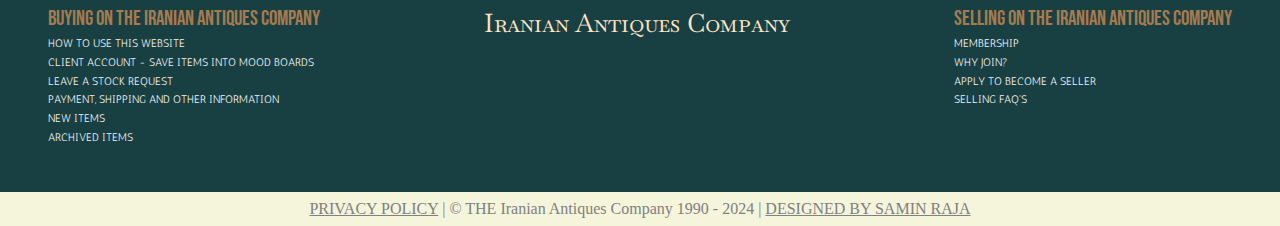
==== commit 89adcbc7: "Top button" ====
--- a/index.html
+++ b/index.html
@@ -50,7 +50,7 @@
           <span>Carpet</span>
         </a>
       </section>
-      <!-- top button -->
+      <a href="#" class="top"><span>Top</span></a>
       <section class="entemail" id="entemail">
         <label for="email">Join our mailing list</label>
         <form>
--- a/index.css
+++ b/index.css
@@ -192,6 +192,42 @@
     /* background-color: rgb(159,172,133); */
 }
 
+.top {
+    width: 2.4rem;
+    height: 2.4rem;
+    background-color: rgb(177, 50, 33);
+    border-radius: 0.6rem;
+    /* border: 1px black double; */
+    display: flex;
+    justify-content: center;
+    align-items: center;
+    position: fixed;
+    right: 0.7rem;
+    bottom: 0.7rem;
+    text-decoration: none;
+}
+
+.top:hover {
+    width: 2.4rem;
+    height: 2.4rem;
+    background-color: rgb(119, 27, 15);
+    border-radius: 0.6rem;
+    /* border: 1px black double; */
+    display: flex;
+    justify-content: center;
+    align-items: center;
+    position: fixed;
+    right: 0.7rem;
+    bottom: 0.7rem;
+    text-decoration: none;
+}
+
+.top span {
+    font-family: "Bebas Neue" , serif;
+    font-size: 1.2rem;
+    color: rgb(26, 1, 1);
+}
+
 .entemail label {
     font-size: 2.5rem;
     color: rgb(50,13,0);
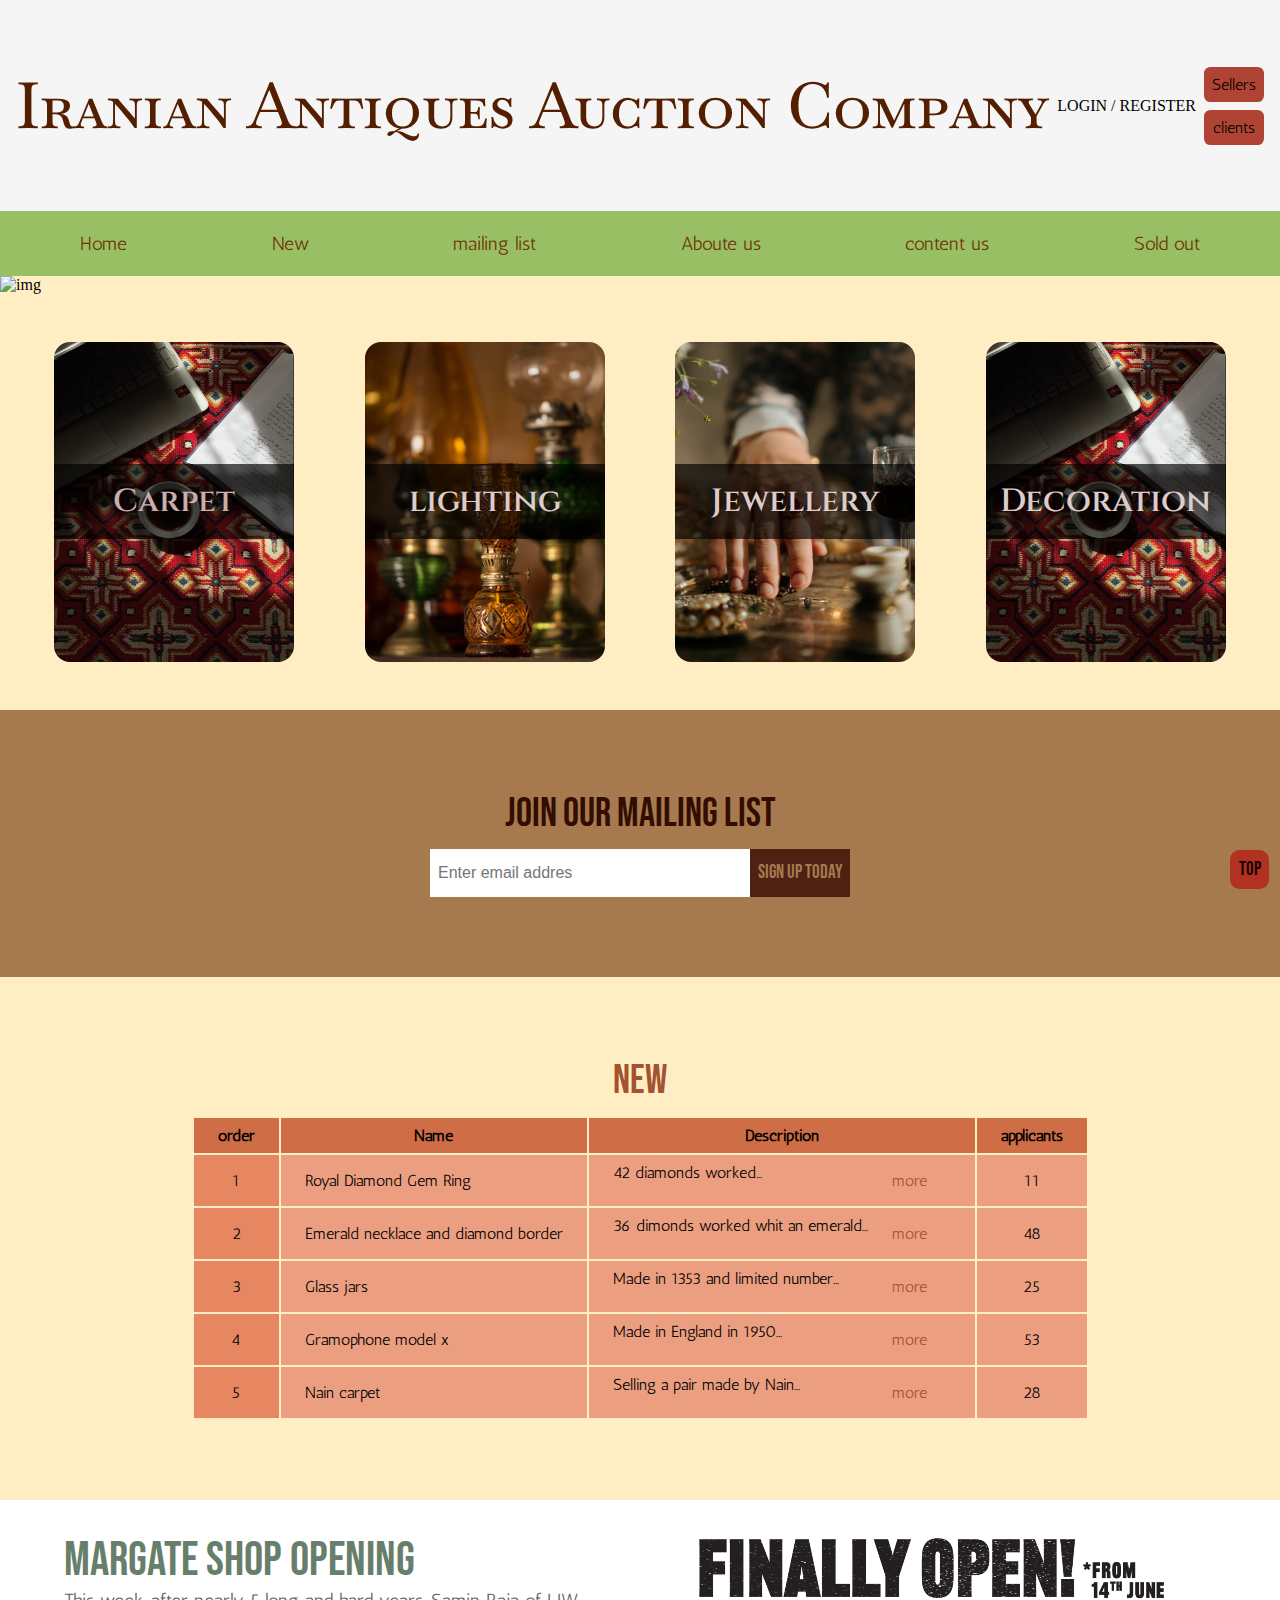
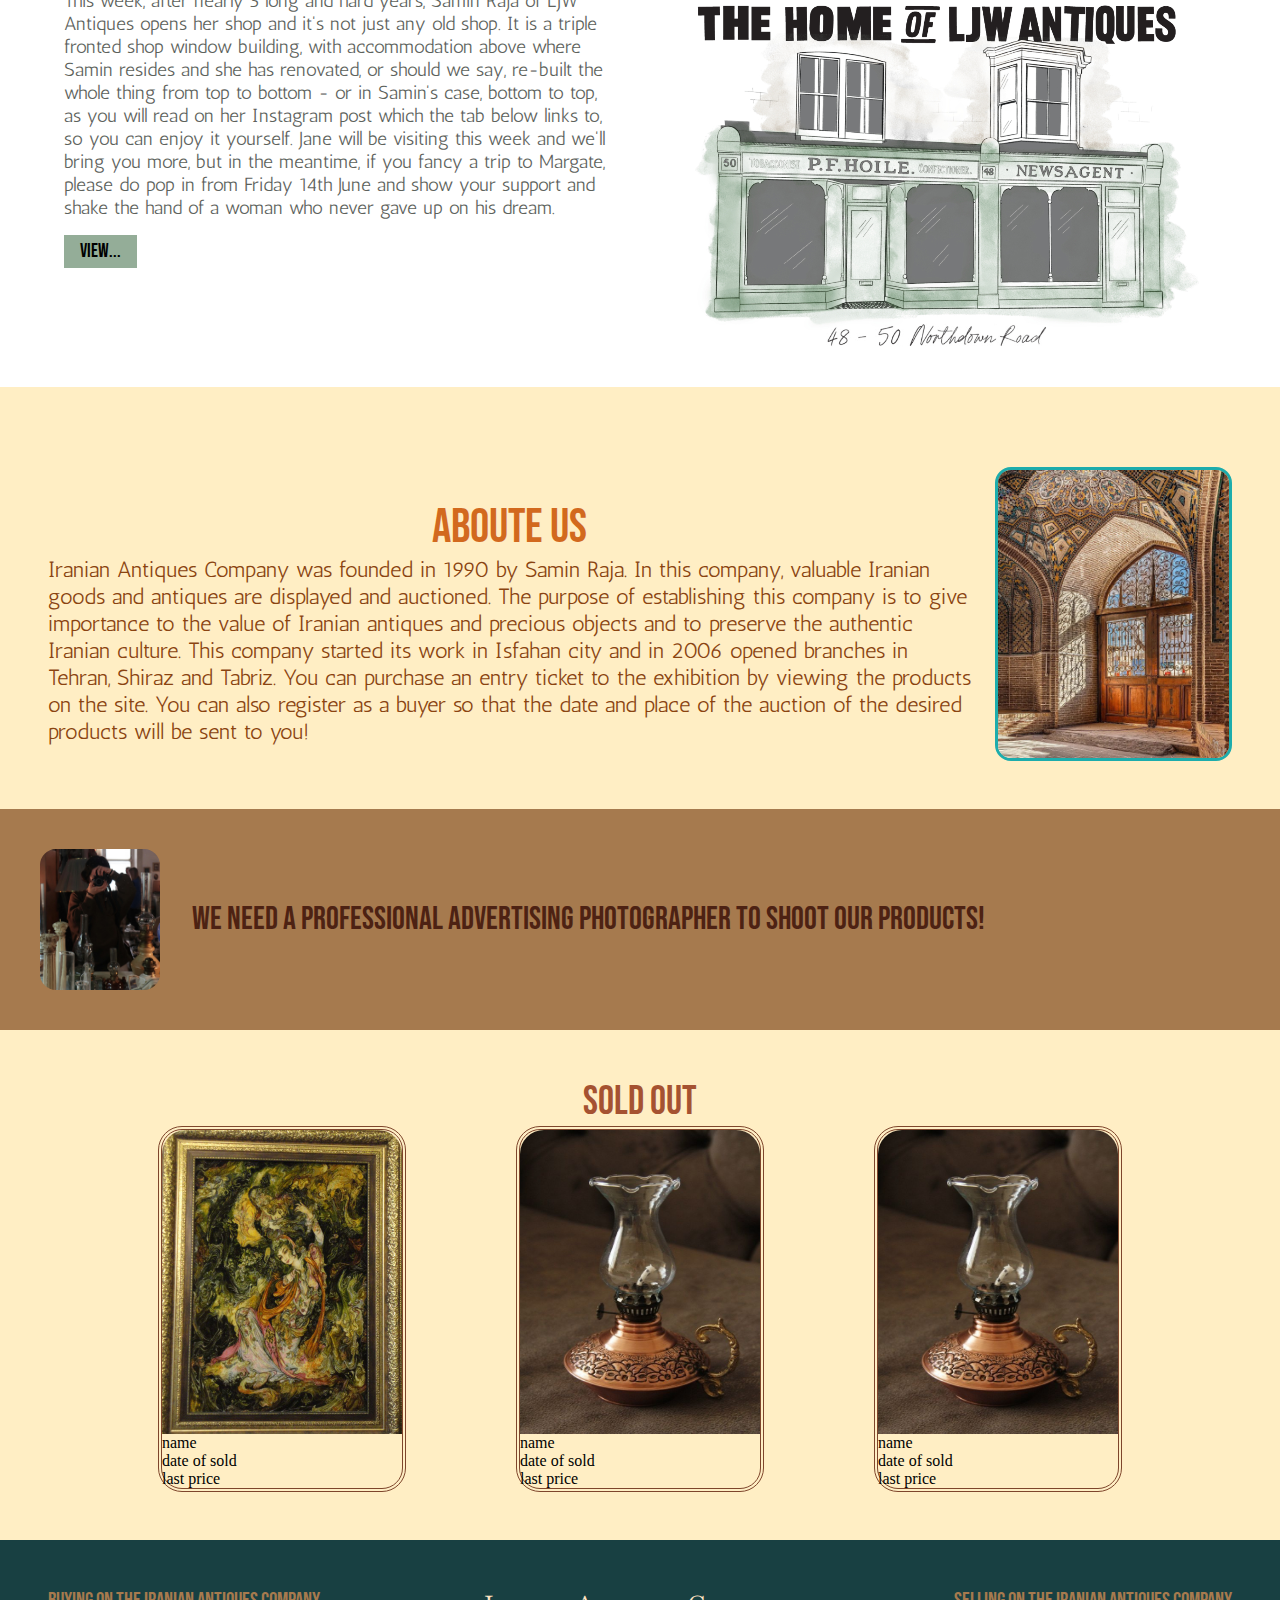
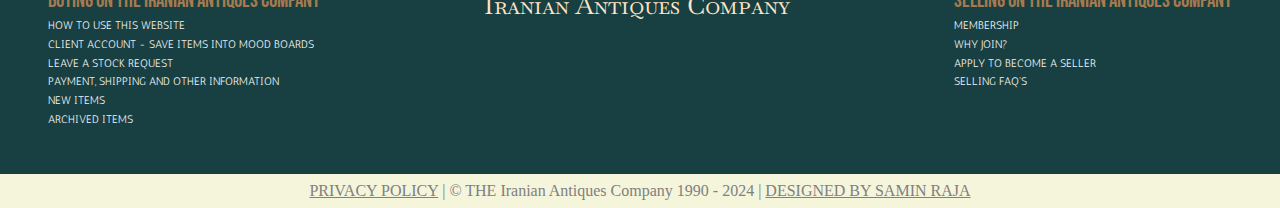
==== commit aa5d04e6: "options hover" ====
--- a/index.html
+++ b/index.html
@@ -47,7 +47,7 @@
         </a>
         <a href="#" target="_blank">
           <img src="./img/home-page-carpet.jpg" alt="Persian Carpet" />
-          <span>Carpet</span>
+          <span class="Decoration">Decoration</span>
         </a>
       </section>
       <a href="#" class="top"><span>Top</span></a>
--- a/index.css
+++ b/index.css
@@ -62,6 +62,7 @@
     border-radius: 0.4rem;
     padding: 0.5rem 0;
     border: 1.5px black solid;
+    transition-duration: 1s;
 }
 
 button a {
@@ -82,6 +83,7 @@
     font-weight: 500;
     padding: 1rem 0.5rem;
     color: wheat;
+    transition-duration: 0.5s;
 }
 
 .navbar {
@@ -103,6 +105,7 @@
     font-weight: 500;
     font-size: 1.2rem;
     padding: 1.3rem 4rem;
+    transition-duration: 0.3s;
 }
 
 .navbar>a:hover {
@@ -149,7 +152,14 @@
 }
 
 .options a:hover span {
-    background-color: rgba(0, 0, 0, 0.568);
+    width: 15rem;
+    height: 20rem;
+    display: flex;
+    align-items: center;
+    position: absolute;
+    top:0;
+    border-radius: 1rem;
+    justify-content: center;
 }
 
 .Carpet {
@@ -158,8 +168,11 @@
     font-size: 2rem;
     color: rgb(202, 174, 174);
     position: absolute;
-    top: 8rem;
-    padding: 1rem 3.7rem;
+    top: 7.65rem;
+    padding: 1rem 0rem;
+    text-align: center;
+    background-color: rgba(0, 0, 0, 0.658);
+    width: 15rem; 
 }
 
 .lighting {
@@ -168,8 +181,11 @@
     font-size: 2rem;
     color: rgb(221, 204, 204);
     position: absolute;
-    top: 8rem;
-    padding: 1rem 2.75rem;
+    top: 7.65rem;
+    padding: 1rem 0rem;
+    text-align: center;
+    background-color: rgba(0, 0, 0, 0.658);
+    width: 15rem;
 }
 .Jewellery {
     font-family: "Cinzel" , serif;
@@ -177,8 +193,24 @@
     font-size: 2rem;
     color: rgb(221, 204, 204);
     position: absolute;
-    top: 8rem;
-    padding: 1rem 2.25rem;
+    top: 7.65rem;
+    padding: 1rem 0rem;
+    text-align: center;
+    background-color: rgba(0, 0, 0, 0.658);
+    width: 15rem;
+}
+
+.Decoration {
+    font-family: "Cinzel" , serif;
+    font-weight: 600;
+    font-size: 2rem;
+    color: rgb(221, 204, 204);
+    position: absolute;
+    top: 7.65rem;
+    padding: 1rem 0rem;
+    text-align: center;
+    background-color: rgba(0, 0, 0, 0.658);
+    width: 15rem;
 }
 
 .entemail {
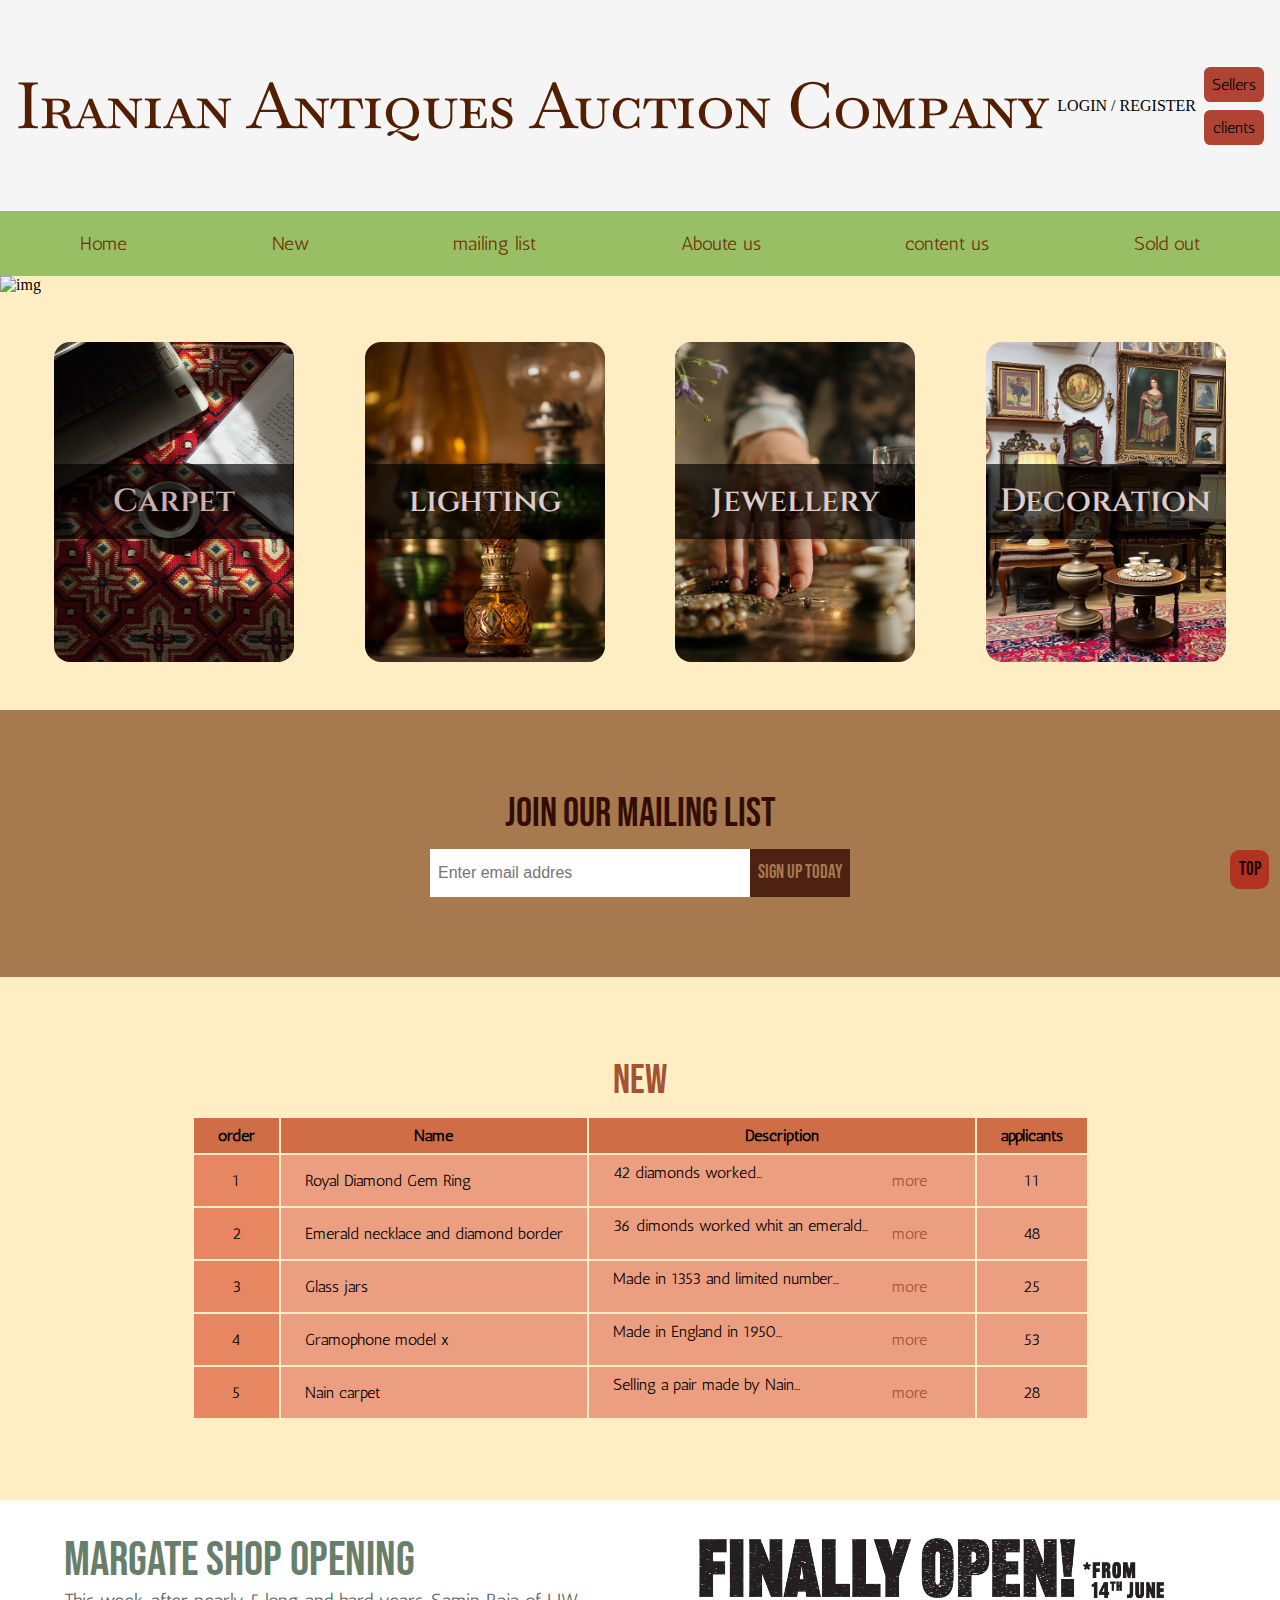
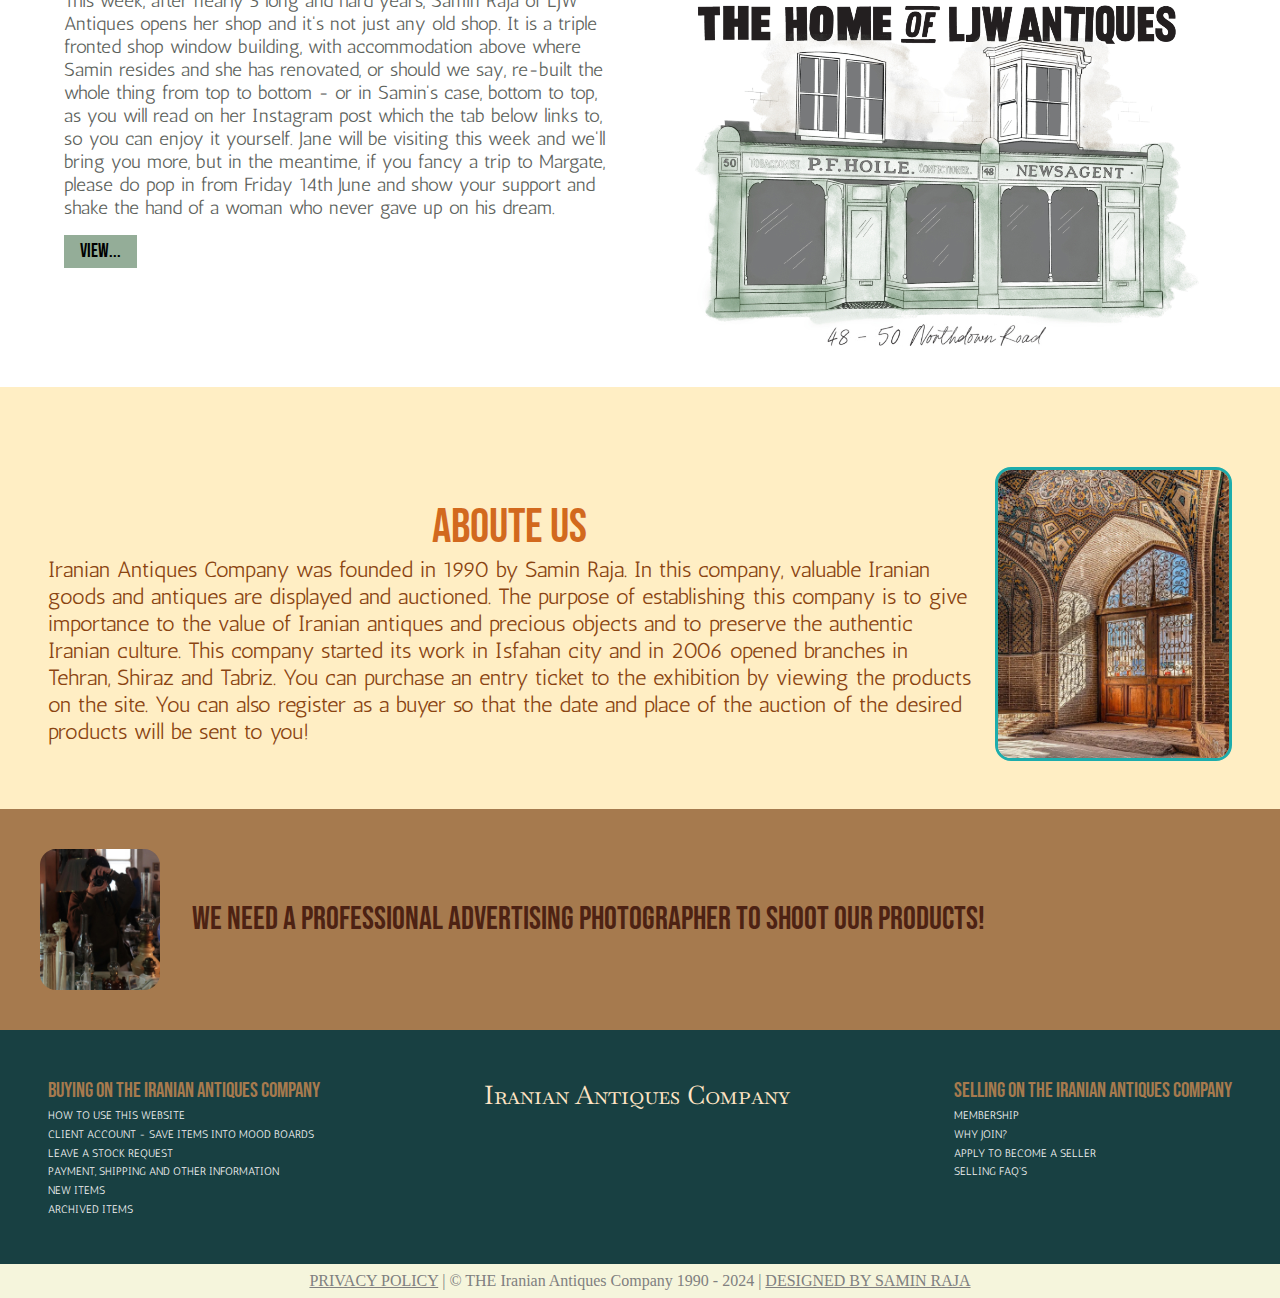
==== commit 1dac7038: "finish one!" ====
--- a/index.html
+++ b/index.html
@@ -45,8 +45,8 @@
           <img src="./img/Jewellery-home-page.jpg" alt="Persian Jewellery" />
           <span class="Jewellery">Jewellery</span>
         </a>
-        <a href="#" target="_blank">
-          <img src="./img/home-page-carpet.jpg" alt="Persian Carpet" />
+        <a href="./Decoration.html" target="_blank">
+          <img src="./Decoration img/Decoration-home-page.jpg" alt="Persian Carpet" />
           <span class="Decoration">Decoration</span>
         </a>
       </section>
@@ -153,7 +153,7 @@
         >
         <img src="./img/photography-home-page.jpg" alt="photography" />
       </section>
-      <section id="sold">
+      <!-- <section id="sold">
         <h2>sold out</h2>
         <div>
           <div class="sol">
@@ -175,7 +175,7 @@
             <span>last price</span>
           </div>
         </div>
-      </section>
+      </section> -->
     </main>
     <footer>
       <div class="foo">
--- a/index.css
+++ b/index.css
@@ -28,6 +28,7 @@
     align-items: center;
     width: 100%;
     padding: 4rem 1rem;
+    flex-wrap: nowrap;
 }
 
 h1 {
@@ -463,6 +464,7 @@
     flex-direction: row;
     justify-content: space-evenly;
     width: 100%;
+    flex-wrap: wrap;
 }
 
 #sold img {
@@ -536,3 +538,37 @@
 .s1 {
     text-decoration: underline;
 }
+@media screen and (max-width: 1000px) {
+    .shop img {
+        display: none;
+    }
+    #abuotus img {
+        display: none;
+    }
+    .title {
+        justify-content: center;
+        flex-wrap: wrap;
+    }
+}
+
+@media screen and (max-width: 560px) {
+    .newstable {
+        display: none;
+    }
+}
+@media screen and (max-width: 400px) {
+    h1 {
+        font-size: 2rem;
+    }
+    .navbar {
+        position: relative;
+        flex-direction: column;
+        align-items: center;
+    }
+    .navbar a{
+        padding: 0.5rem;
+    }
+    footer {
+        font-size: 0.5rem;
+    }
+}